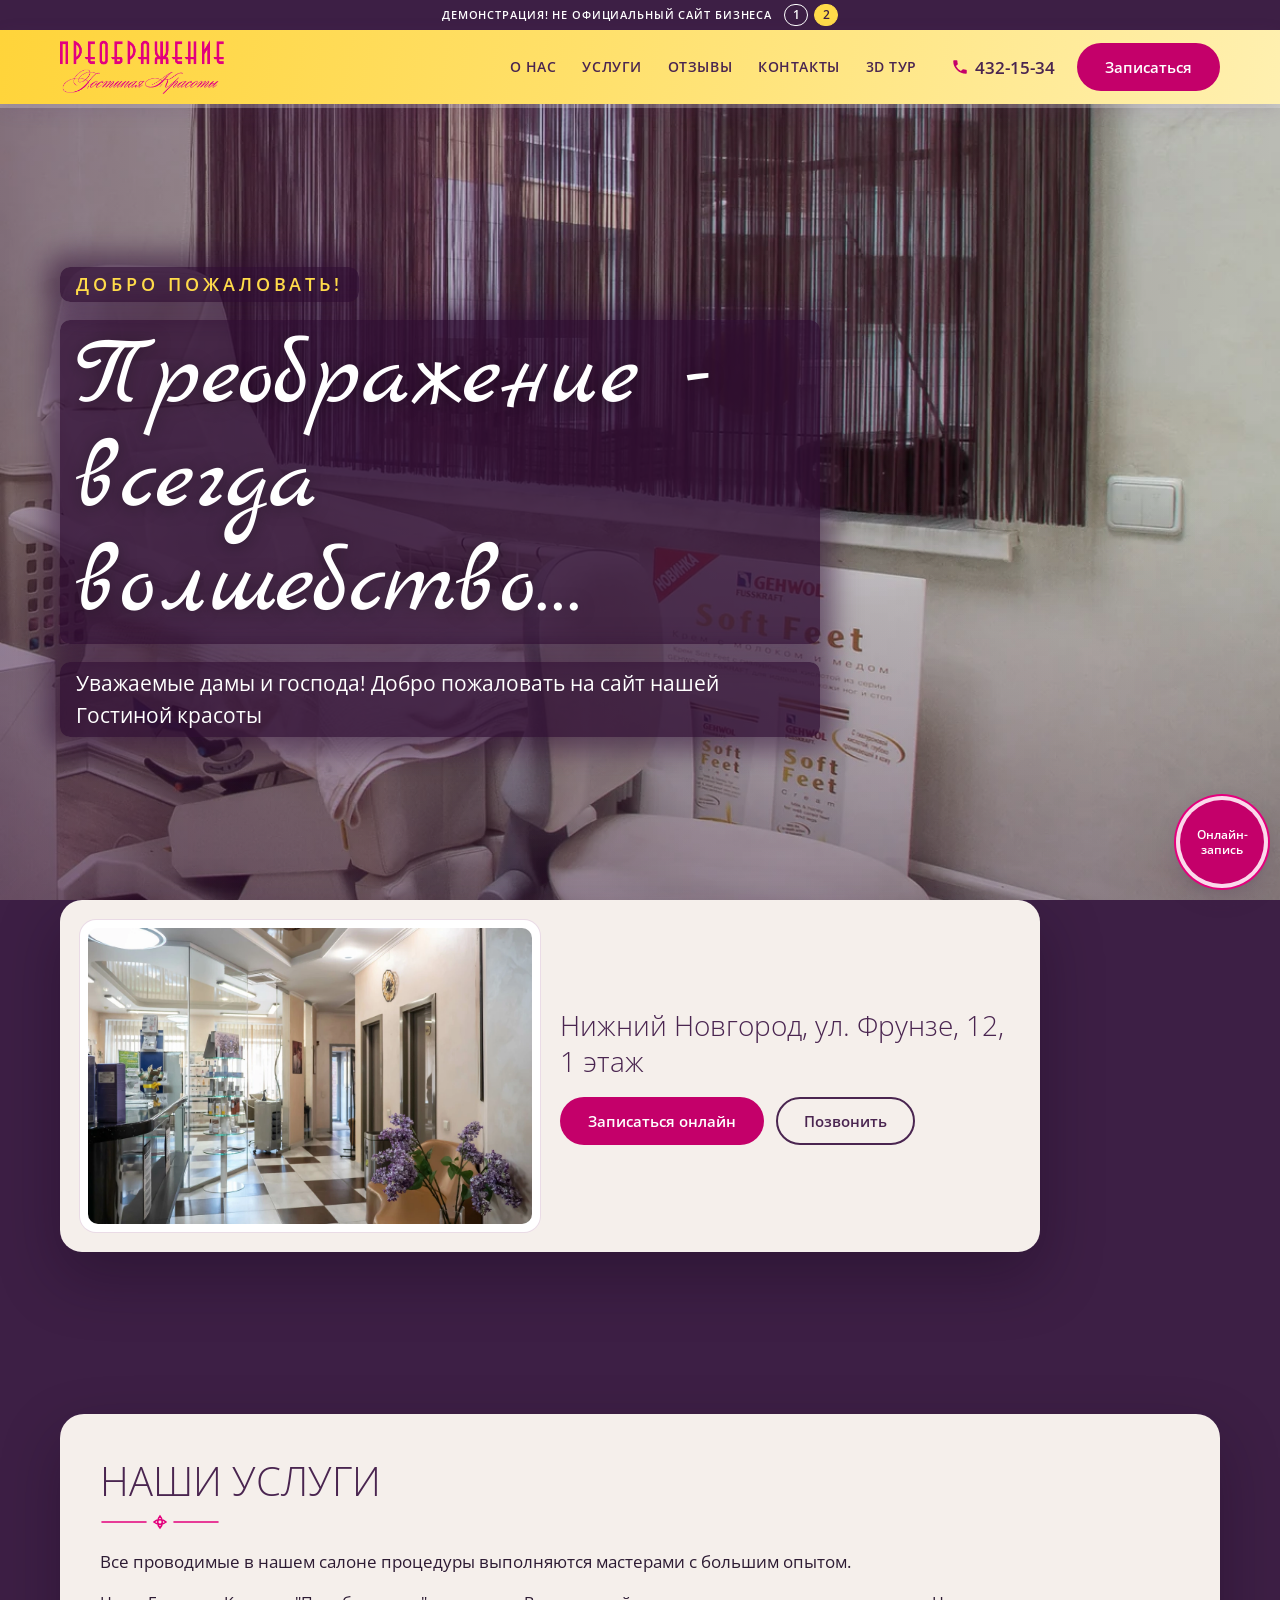
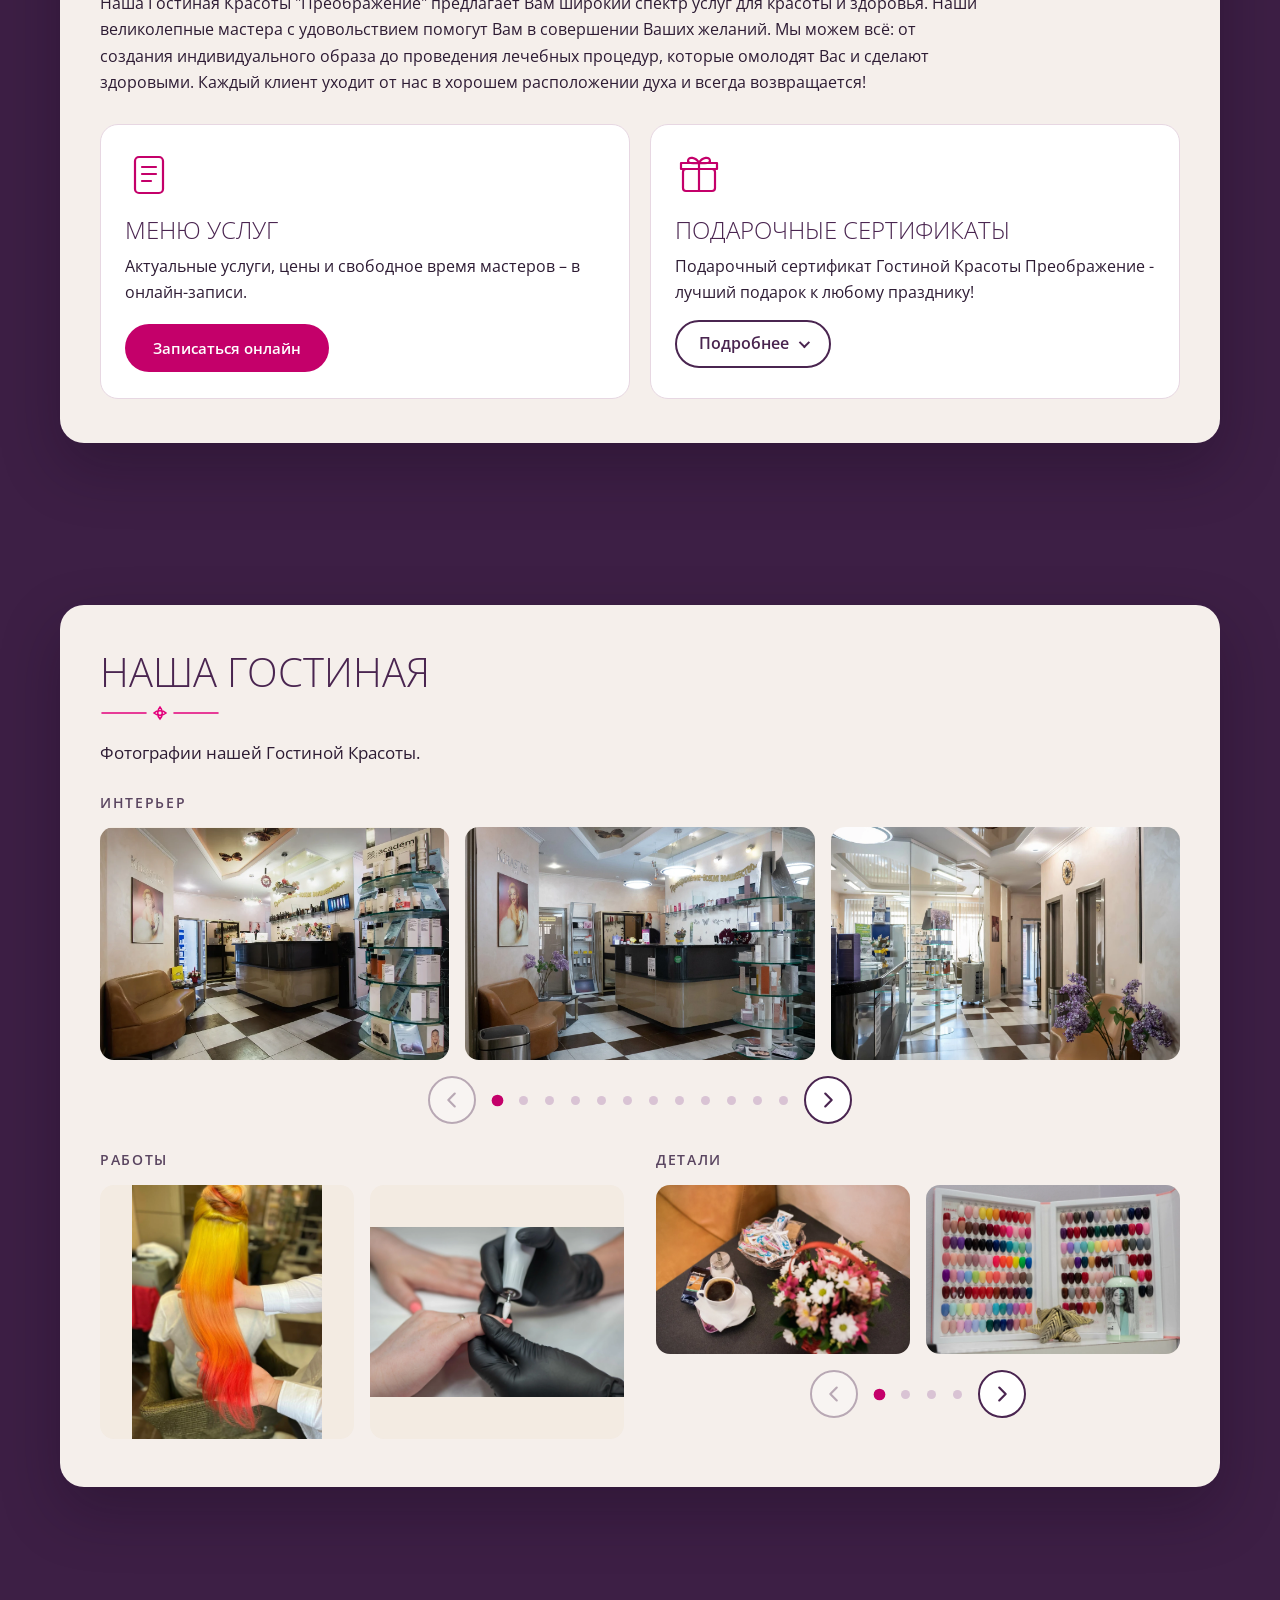
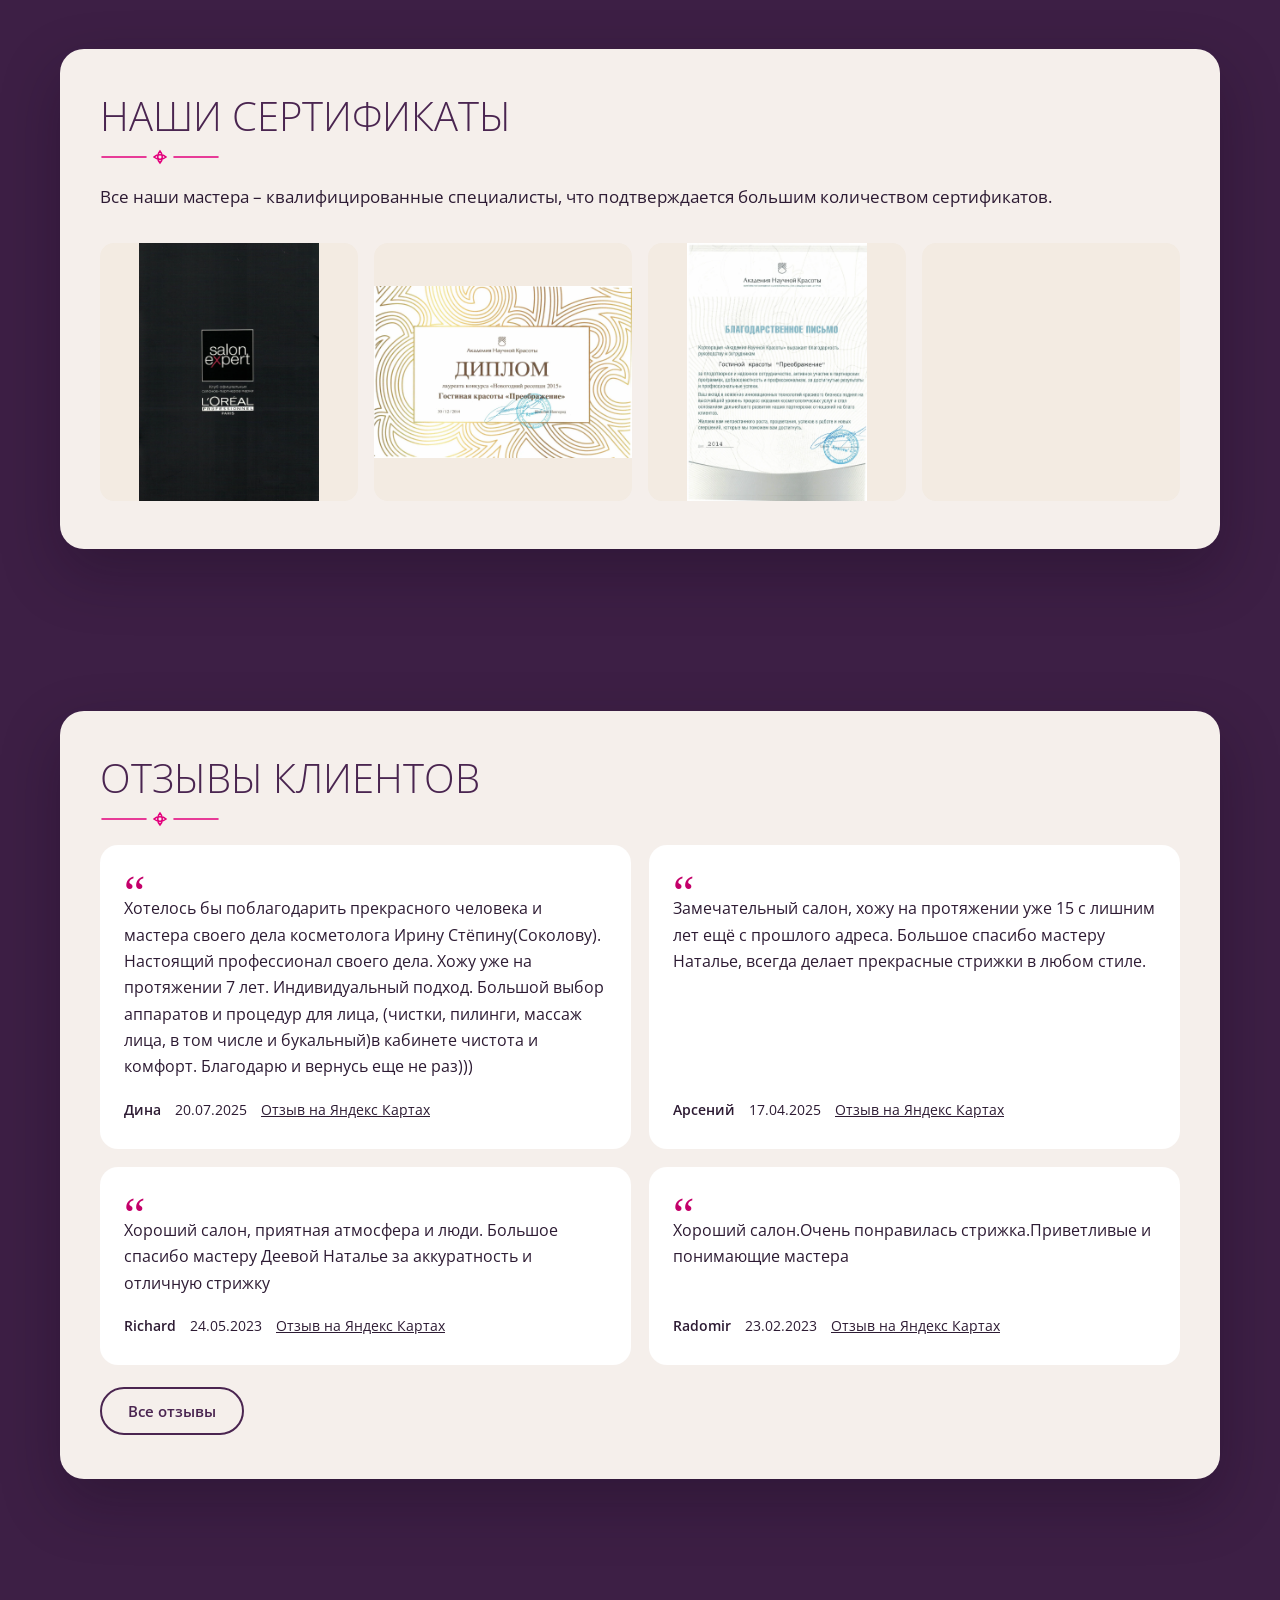
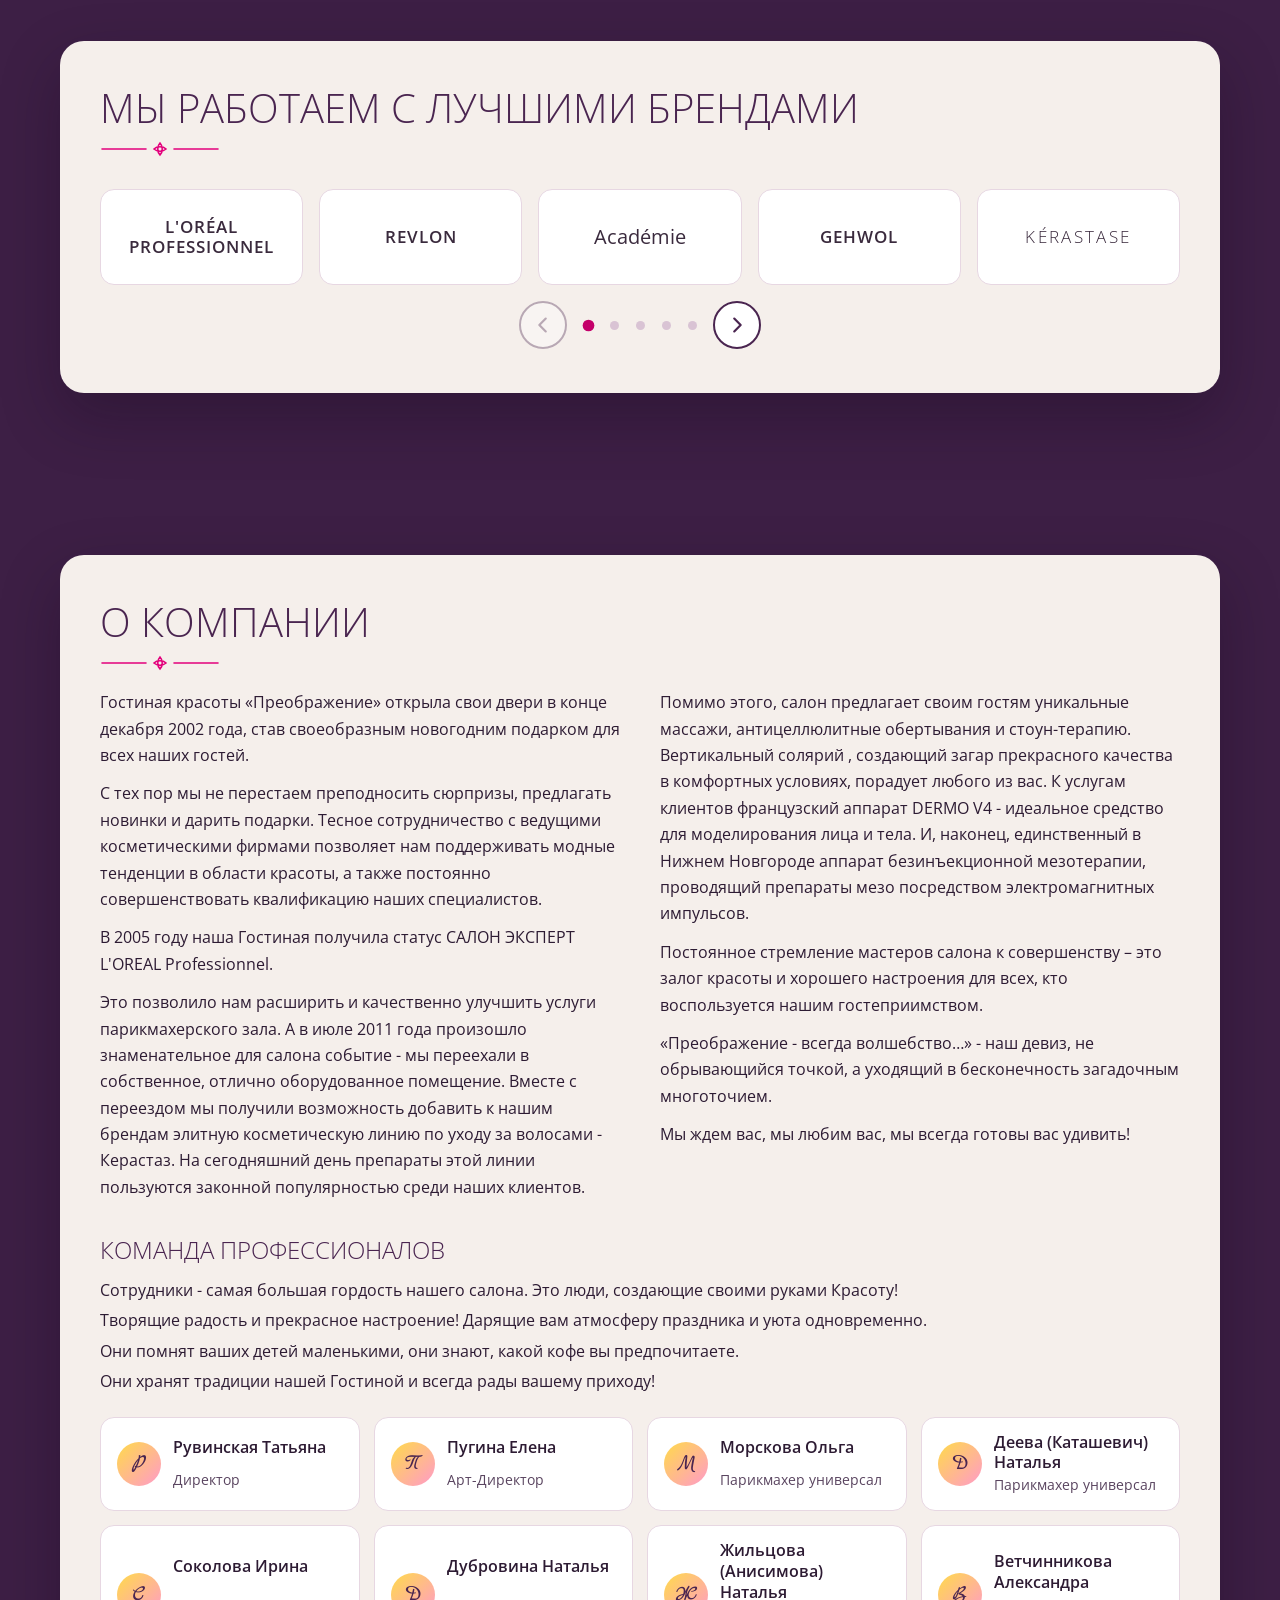
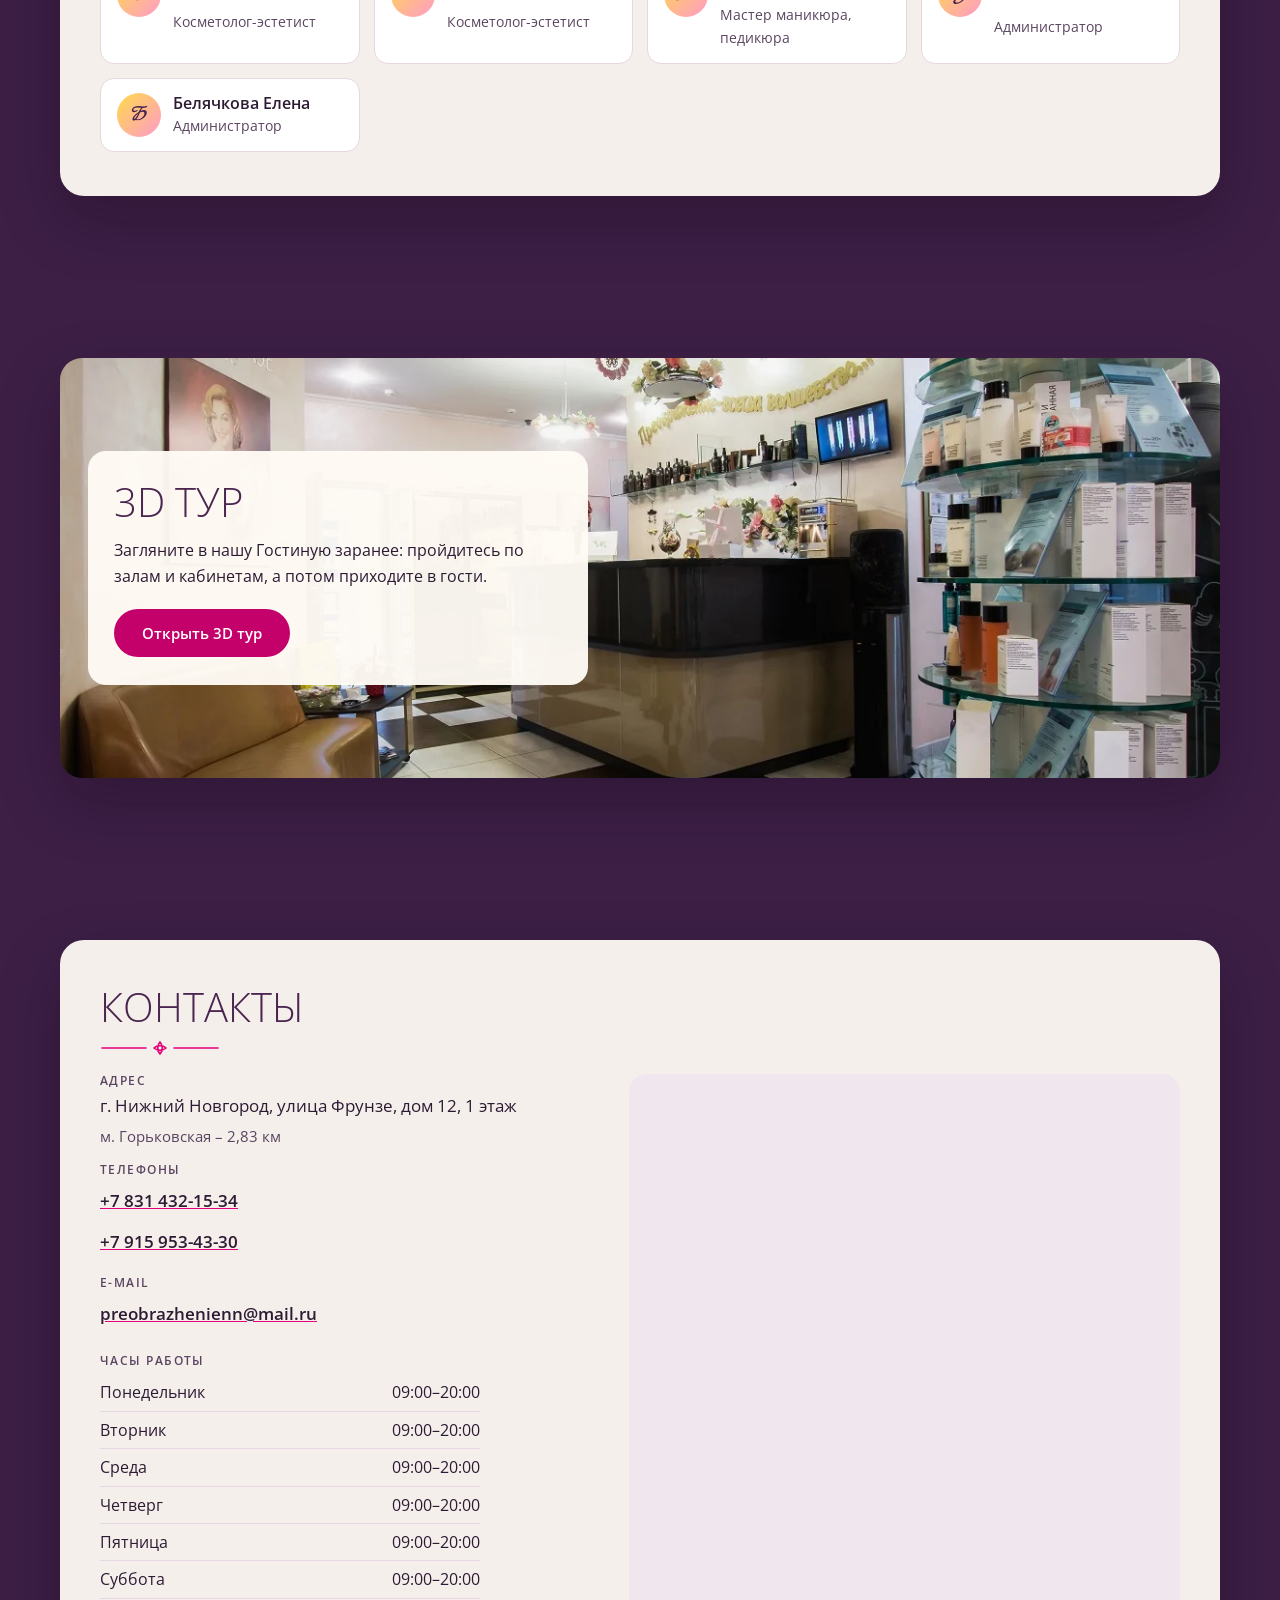
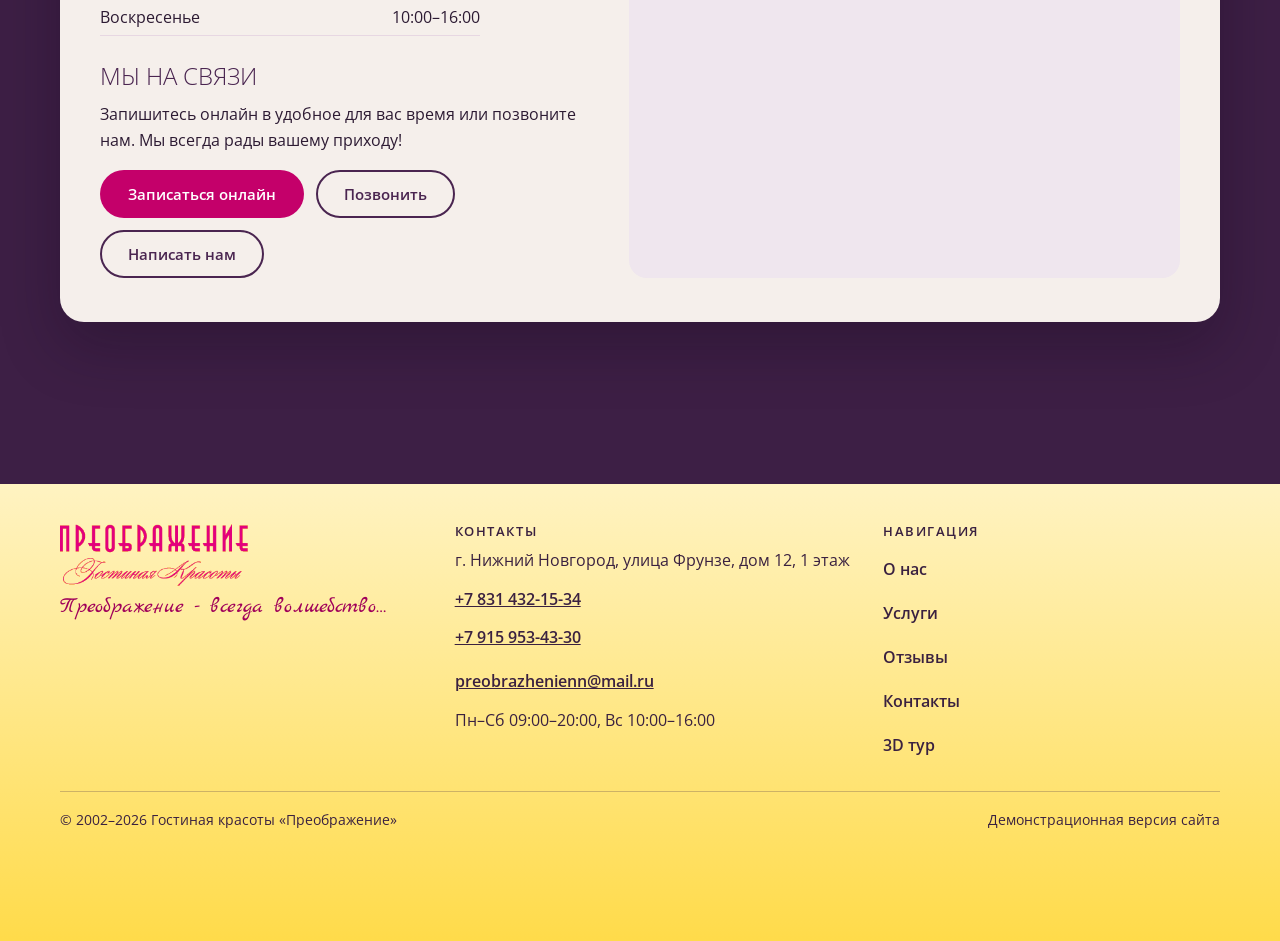
==== v2/index.html @ 78b7068c "Demo site" ====
<!doctype html>
<html lang="ru">
<head>
<meta charset="utf-8">
<meta name="viewport" content="width=device-width, initial-scale=1.0">
<meta name="robots" content="noindex, nofollow">
<title>Преображение · Гостиная красоты в Нижнем Новгороде, ул. Фрунзе, 12</title>
<meta name="description" content="Преображение · Гостиная красоты в Нижнем Новгороде с 2002 года: парикмахерский зал, маникюр и педикюр, косметология. Ул. Фрунзе, 12. Онлайн-запись.">
<meta name="theme-color" content="#4a2550">
<link rel="icon" sizes="any" href="../logos/favicon.ico">
<link rel="icon" type="image/png" sizes="32x32" href="../logos/favicon-32x32.png">
<link rel="apple-touch-icon" sizes="180x180" href="../logos/apple-touch-icon.png">
<link rel="preload" href="../fonts/open-sans-cyrillic-400.woff2" as="font" type="font/woff2" crossorigin>
<link rel="preload" href="../fonts/marck-script-cyrillic-400.woff2" as="font" type="font/woff2" crossorigin>
<link rel="stylesheet" href="../css/fonts.css">
<link rel="stylesheet" href="../css/v2.css">
</head>
<body class="v2">
<script>document.documentElement.classList.add('js')</script>
<div class="top" id="top">
  <div class="demo"><p class="demo__txt">ДЕМОНСТРАЦИЯ! НЕ ОФИЦИАЛЬНЫЙ САЙТ БИЗНЕСА</p><nav class="demo__sw" aria-label="Версии сайта"><a href="../" aria-label="Версия 1">1</a><a href="./" aria-current="page" aria-label="Версия 2">2</a></nav></div>
  <header class="hd">
    <a class="hd__logo" href="./"><img src="../logos/logo.png" width="303" height="100" alt="Гостиная красоты «Преображение»"></a>
    <nav class="hd__nav" aria-label="Разделы"><ul><li><a href="#o-nas">О нас</a></li><li><a href="#uslugi">Услуги</a></li><li><a href="#otzyvy">Отзывы</a></li><li><a href="#kontakty">Контакты</a></li><li><a href="#tur-3d">3D тур</a></li></ul></nav>
    <a class="hd__tel" href="tel:+78314321534"><svg viewBox="0 0 24 24" aria-hidden="true"><path d="M6.6 10.8a15.1 15.1 0 0 0 6.6 6.6l2.2-2.2a1 1 0 0 1 1-.25 11.4 11.4 0 0 0 3.6.57 1 1 0 0 1 1 1V20a1 1 0 0 1-1 1A17 17 0 0 1 3 4a1 1 0 0 1 1-1h3.5a1 1 0 0 1 1 1c0 1.25.2 2.45.57 3.6a1 1 0 0 1-.25 1z"/></svg>432-15-34</a>
    <a class="btn btn--pink hd__book" href="https://n68839.yclients.ru/" target="_blank" rel="noopener">Записаться</a>
    <button class="menu-btn" type="button" aria-expanded="false" aria-controls="menu" aria-label="Открыть меню"><span></span><span></span><span></span></button>
    <nav class="menu" id="menu" aria-label="Меню" hidden><ul><li><a href="#o-nas">О нас</a></li><li><a href="#uslugi">Услуги</a></li><li><a href="#otzyvy">Отзывы</a></li><li><a href="#kontakty">Контакты</a></li><li><a href="#tur-3d">3D тур</a></li><li><a class="menu__tel" href="tel:+78314321534">+7 831 432-15-34</a></li></ul></nav>
  </header>
</div>
<div class="top-space" aria-hidden="true"></div>
<div class="bg" aria-hidden="true"><img class="bg__img" src="../img/b01.webp" width="1200" height="1118" alt="" fetchpriority="high"><span class="bg__shade"></span></div>
<div class="prog" aria-hidden="true"><span></span></div>
<main id="main">
<section class="stage" aria-labelledby="h1">
  <div class="stage__melt">
    <div class="stage__plate">
      <h1 id="h1" class="stage__h1">Добро пожаловать!</h1>
      <p class="stage__slogan">Преображение - всегда волшебство…</p>
      <p class="stage__lead">Уважаемые дамы и господа! Добро пожаловать на сайт нашей Гостиной красоты</p>
    </div>
  </div>
  <aside class="stage__panel enter" aria-label="Как нас найти">
    <figure class="stage__pic"><img src="../img/i03.webp" width="1200" height="800" alt="Холл с сиренью и шахматным полом"></figure>
    <div class="stage__info">
      <p class="stage__addr"><span>Нижний Новгород,</span> <span>ул. Фрунзе, 12,</span> <span>1 этаж</span></p>
      <div class="acts"><a class="btn btn--pink" href="https://n68839.yclients.ru/" target="_blank" rel="noopener">Записаться онлайн</a><a class="btn btn--line" href="tel:+78314321534">Позвонить</a></div>
    </div>
  </aside>
</section>

<section class="sec svc" id="uslugi" aria-labelledby="h-svc"><div class="wrap enter">
  <h2 id="h-svc">Наши услуги</h2><svg class="orn" viewBox="0 0 120 16" aria-hidden="true"><path d="M2 8h44M74 8h44"/><path d="M60 2c3 3 3 9 0 12c-3-3-3-9 0-12zM54 8c3-3 9-3 12 0c-3 3-9 3-12 0z"/></svg>
  <p class="lead">Все проводимые в нашем салоне процедуры выполняются мастерами с большим опытом.</p>
  <p class="svc__intro">Наша Гостиная Красоты &quot;Преображение&quot; предлагает Вам широкий спектр услуг для красоты и здоровья. Наши великолепные мастера с удовольствием помогут Вам в совершении Ваших желаний. Мы можем всё: от создания индивидуального образа до проведения лечебных процедур, которые омолодят Вас и сделают здоровыми. Каждый клиент уходит от нас в хорошем расположении духа и всегда возвращается!</p>
  <div class="tiles">
    <article class="tile"><span class="tile__ico"><svg viewBox="0 0 48 48" aria-hidden="true"><rect x="10" y="6" width="28" height="36" rx="4"/><path d="M17 16h14M17 23h14M17 30h9"/></svg></span><h3>Меню услуг</h3><p>Актуальные услуги, цены и свободное время мастеров – в онлайн-записи.</p><div class="acts"><a class="btn btn--pink" href="https://n68839.yclients.ru/" target="_blank" rel="noopener">Записаться онлайн</a></div></article>
    <article class="tile"><span class="tile__ico"><svg viewBox="0 0 48 48" aria-hidden="true"><rect x="8" y="18" width="32" height="22" rx="3"/><path d="M6 12h36v6H6zM24 12v28M24 12c-3-6-11-7-11-2 0 3 6 2 11 2zM24 12c3-6 11-7 11-2 0 3-6 2-11 2z"/></svg></span><h3>Подарочные сертификаты</h3><p>Подарочный сертификат Гостиной Красоты Преображение - лучший подарок к любому празднику!</p>
      <details class="gift"><summary>Подробнее</summary><div class="gift__body"><p>Гостиная Красоты Преображение с удовольствием предлагает Вам приобрести подарочные сертификаты нашего салона ценой от 1000 рублей. Подарочный сертификат будет прекрасным подарком для Ваших любимых на любой праздник! Подарочный сертификат распространяется на все услуги: массаж, спа-процедуры и все другие услуги салона красоты.</p><p>Гостиная Красоты Преображение  предлагает подарочные сертификаты на:</p><ul><li>маникюр и педикюр, в том числе маникюр шелак,</li><li>медицинские процедуры,</li><li>spa процедуры,</li><li>парикмахерские услуги,</li><li>косметические процедуры и т.д.</li></ul><p>Вы можете приобрести в нашем салоне сертификат на любую сумму от 1000 рублей. Купите их и порадуйте своих близких! Предъявление сертификата гарантирует его владельцу любые услуги на предоставленную сумму, либо может купить в нашем магазине специальные косметические средства.</p></div></details></article>
  </div>
</div></section>

<section class="sec gal" id="gostinaya" aria-labelledby="h-gal"><div class="wrap enter">
  <h2 id="h-gal">Наша Гостиная</h2><svg class="orn" viewBox="0 0 120 16" aria-hidden="true"><path d="M2 8h44M74 8h44"/><path d="M60 2c3 3 3 9 0 12c-3-3-3-9 0-12zM54 8c3-3 9-3 12 0c-3 3-9 3-12 0z"/></svg>
  <p class="lead">Фотографии нашей Гостиной Красоты.</p>
  <div class="reel reel--3" id="reel-int" data-label="Фото">
      <h3 class="gal__h">Интерьер</h3><ul class="reel__track" tabindex="0" aria-label="Интерьер: фото"><li class="reel__slide"><figure class="shot"><img src="../img/i01.webp" width="1200" height="799" alt="Ресепшн с бабочками под потолком" loading="lazy" decoding="async"></figure></li><li class="reel__slide"><figure class="shot"><img src="../img/i02.webp" width="1200" height="800" alt="Стойка администратора и витрина Kérastase" loading="lazy" decoding="async"></figure></li><li class="reel__slide"><figure class="shot"><img src="../img/i03.webp" width="1200" height="800" alt="Холл с сиренью и шахматным полом" loading="lazy" decoding="async"></figure></li><li class="reel__slide"><figure class="shot"><img src="../img/i04.webp" width="1200" height="799" alt="Парикмахерский зал" loading="lazy" decoding="async"></figure></li><li class="reel__slide"><figure class="shot"><img src="../img/i05.webp" width="1200" height="800" alt="Рабочее место парикмахера с оливковым креслом" loading="lazy" decoding="async"></figure></li><li class="reel__slide"><figure class="shot"><img src="../img/i06.webp" width="907" height="537" alt="Мойки в парикмахерском зале" loading="lazy" decoding="async"></figure></li><li class="reel__slide"><figure class="shot"><img src="../img/i07.webp" width="1200" height="799" alt="Барберское рабочее место" loading="lazy" decoding="async"></figure></li><li class="reel__slide"><figure class="shot"><img src="../img/i08.webp" width="1200" height="799" alt="Кабинет маникюра в голубых тонах" loading="lazy" decoding="async"></figure></li><li class="reel__slide"><figure class="shot"><img src="../img/i09.webp" width="1200" height="799" alt="Кабинет маникюра и педикюра в голубых тонах" loading="lazy" decoding="async"></figure></li><li class="reel__slide"><figure class="shot"><img src="../img/i10.webp" width="1200" height="800" alt="Кабинет маникюра с розовой шторой" loading="lazy" decoding="async"></figure></li><li class="reel__slide"><figure class="shot"><img src="../img/i11.webp" width="1200" height="800" alt="Рабочее место мастера маникюра" loading="lazy" decoding="async"></figure></li><li class="reel__slide"><figure class="shot"><img src="../img/i12.webp" width="1200" height="800" alt="Кабинет педикюра со сливовой шторой" loading="lazy" decoding="async"></figure></li><li class="reel__slide"><figure class="shot"><img src="../img/i13.webp" width="1200" height="808" alt="Косметологический кабинет" loading="lazy" decoding="async"></figure></li><li class="reel__slide"><figure class="shot"><img src="../img/i14.webp" width="907" height="537" alt="Кабинет аппаратной косметологии" loading="lazy" decoding="async"></figure></li></ul>
      <div class="reel__ctl"><button class="reel__btn reel__prev" type="button" aria-label="Назад"><svg viewBox="0 0 24 24" aria-hidden="true"><path d="M15 5l-7 7 7 7"/></svg></button><div class="reel__dots"></div><button class="reel__btn reel__next" type="button" aria-label="Вперёд"><svg viewBox="0 0 24 24" aria-hidden="true"><path d="M9 5l7 7-7 7"/></svg></button></div>
    </div>
  <div class="gal__pair">
  <div class="reel reel--2" id="reel-wk" data-label="Фото">
      <h3 class="gal__h">Работы</h3><ul class="reel__track" tabindex="0" aria-label="Работы: фото"><li class="reel__slide"><figure class="shot"><img src="../img/w01.webp" width="900" height="1200" alt="Окрашивание омбре от жёлтого к красному" loading="lazy" decoding="async"></figure></li><li class="reel__slide"><figure class="shot"><img src="../img/w02.webp" width="1200" height="800" alt="Аппаратный маникюр" loading="lazy" decoding="async"></figure></li></ul>
      <div class="reel__ctl"><button class="reel__btn reel__prev" type="button" aria-label="Назад"><svg viewBox="0 0 24 24" aria-hidden="true"><path d="M15 5l-7 7 7 7"/></svg></button><div class="reel__dots"></div><button class="reel__btn reel__next" type="button" aria-label="Вперёд"><svg viewBox="0 0 24 24" aria-hidden="true"><path d="M9 5l7 7-7 7"/></svg></button></div>
    </div>
  <div class="reel reel--2 reel--det" id="reel-det" data-label="Фото">
      <h3 class="gal__h">Детали</h3><ul class="reel__track" tabindex="0" aria-label="Детали: фото"><li class="reel__slide"><figure class="shot"><img src="../img/d01.webp" width="1200" height="799" alt="Кофе и корзина цветов для гостей" loading="lazy" decoding="async"></figure></li><li class="reel__slide"><figure class="shot"><img src="../img/d02.webp" width="1200" height="800" alt="Палитра оттенков гель-лака" loading="lazy" decoding="async"></figure></li><li class="reel__slide"><figure class="shot"><img src="../img/d03.webp" width="1200" height="800" alt="Средства L&#x27;Oréal Professionnel" loading="lazy" decoding="async"></figure></li><li class="reel__slide"><figure class="shot"><img src="../img/d04.webp" width="1200" height="799" alt="Витрина с уходовой косметикой" loading="lazy" decoding="async"></figure></li><li class="reel__slide"><figure class="shot"><img src="../img/d05.webp" width="1200" height="889" alt="Аппарат Estetica 2.0" loading="lazy" decoding="async"></figure></li></ul>
      <div class="reel__ctl"><button class="reel__btn reel__prev" type="button" aria-label="Назад"><svg viewBox="0 0 24 24" aria-hidden="true"><path d="M15 5l-7 7 7 7"/></svg></button><div class="reel__dots"></div><button class="reel__btn reel__next" type="button" aria-label="Вперёд"><svg viewBox="0 0 24 24" aria-hidden="true"><path d="M9 5l7 7-7 7"/></svg></button></div>
    </div>
  </div>
</div></section>

<section class="sec certs" id="sertifikaty" aria-labelledby="h-cert"><div class="wrap enter">
  <h2 id="h-cert">Наши сертификаты</h2><svg class="orn" viewBox="0 0 120 16" aria-hidden="true"><path d="M2 8h44M74 8h44"/><path d="M60 2c3 3 3 9 0 12c-3-3-3-9 0-12zM54 8c3-3 9-3 12 0c-3 3-9 3-12 0z"/></svg>
  <p class="lead">Все наши мастера – квалифицированные специалисты, что подтверждается большим количеством сертификатов.</p>
  <div class="reel reel--4" id="reel-cert" data-label="Сертификат">
      <ul class="reel__track" tabindex="0" aria-label="Сертификаты: фото"><li class="reel__slide"><figure class="shot"><img src="../img/c01.webp" width="841" height="1200" alt="Сертификат L&#x27;Oréal Professionnel Salon Expert" loading="lazy" decoding="async"></figure></li><li class="reel__slide"><figure class="shot"><img src="../img/c02.webp" width="1200" height="800" alt="Диплом конкурса «Новогодний ресепшн 2015»" loading="lazy" decoding="async"></figure></li><li class="reel__slide"><figure class="shot"><img src="../img/c03.webp" width="837" height="1200" alt="Благодарственное письмо Академии Научной Красоты, 2014" loading="lazy" decoding="async"></figure></li><li class="reel__slide"><figure class="shot"><img src="../img/c04.webp" width="1177" height="1200" alt="Наклейка «Здесь только оригинальный CND Shellac»" loading="lazy" decoding="async"></figure></li></ul>
      <div class="reel__ctl"><button class="reel__btn reel__prev" type="button" aria-label="Назад"><svg viewBox="0 0 24 24" aria-hidden="true"><path d="M15 5l-7 7 7 7"/></svg></button><div class="reel__dots"></div><button class="reel__btn reel__next" type="button" aria-label="Вперёд"><svg viewBox="0 0 24 24" aria-hidden="true"><path d="M9 5l7 7-7 7"/></svg></button></div>
    </div>
</div></section>

<section class="sec reviews" id="otzyvy" aria-labelledby="h-rev"><div class="wrap enter">
  <h2 id="h-rev">Отзывы клиентов</h2><svg class="orn" viewBox="0 0 120 16" aria-hidden="true"><path d="M2 8h44M74 8h44"/><path d="M60 2c3 3 3 9 0 12c-3-3-3-9 0-12zM54 8c3-3 9-3 12 0c-3 3-9 3-12 0z"/></svg>
  <div class="quotes"><figure class="quote"><blockquote><p>Хотелось бы поблагодарить прекрасного человека и мастера своего дела косметолога Ирину Стёпину(Соколову). Настоящий профессионал своего дела. Хожу уже на протяжении 7 лет. Индивидуальный подход. Большой выбор аппаратов и процедур для лица, (чистки, пилинги, массаж лица, в том числе и букальный)в кабинете чистота и комфорт. Благодарю и вернусь еще не раз)))</p></blockquote><figcaption><span class="quote__who">Дина</span><time datetime="2025-07-20">20.07.2025</time><a href="https://yandex.ru/maps/org/preobrazhenie/1006999545/reviews/" target="_blank" rel="noopener">Отзыв на Яндекс Картах</a></figcaption></figure><figure class="quote"><blockquote><p>Замечательный салон, хожу на протяжении уже 15 с лишним лет ещё с прошлого адреса. Большое спасибо мастеру Наталье, всегда делает прекрасные стрижки в любом стиле.</p></blockquote><figcaption><span class="quote__who">Арсений</span><time datetime="2025-04-17">17.04.2025</time><a href="https://yandex.ru/maps/org/preobrazhenie/1006999545/reviews/" target="_blank" rel="noopener">Отзыв на Яндекс Картах</a></figcaption></figure><figure class="quote"><blockquote><p>Хороший салон, приятная атмосфера и люди. Большое спасибо мастеру Деевой Наталье за аккуратность и отличную стрижку</p></blockquote><figcaption><span class="quote__who">Richard</span><time datetime="2023-05-24">24.05.2023</time><a href="https://yandex.ru/maps/org/preobrazhenie/1006999545/reviews/" target="_blank" rel="noopener">Отзыв на Яндекс Картах</a></figcaption></figure><figure class="quote"><blockquote><p>Хороший салон.Очень понравилась стрижка.Приветливые и понимающие мастера</p></blockquote><figcaption><span class="quote__who">Radomir</span><time datetime="2023-02-23">23.02.2023</time><a href="https://yandex.ru/maps/org/preobrazhenie/1006999545/reviews/" target="_blank" rel="noopener">Отзыв на Яндекс Картах</a></figcaption></figure></div>
  <p class="reviews__more"><a class="btn btn--line" href="https://yandex.ru/maps/org/preobrazhenie/1006999545/reviews/" target="_blank" rel="noopener">Все отзывы</a></p>
</div></section>

<section class="sec brands" id="brendy" aria-labelledby="h-br"><div class="wrap enter">
  <h2 id="h-br">Мы работаем с лучшими брендами</h2><svg class="orn" viewBox="0 0 120 16" aria-hidden="true"><path d="M2 8h44M74 8h44"/><path d="M60 2c3 3 3 9 0 12c-3-3-3-9 0-12zM54 8c3-3 9-3 12 0c-3 3-9 3-12 0z"/></svg>
  <div class="reel reel--5" id="reel-br" data-label="Бренды">
    <ul class="reel__track" tabindex="0" aria-label="Бренды"><li class="reel__slide"><span class="brand brand--1">L&#x27;Oréal Professionnel</span></li><li class="reel__slide"><span class="brand brand--2">Revlon</span></li><li class="reel__slide"><span class="brand brand--3">Académie</span></li><li class="reel__slide"><span class="brand brand--4">Gehwol</span></li><li class="reel__slide"><span class="brand brand--5">Kérastase</span></li><li class="reel__slide"><span class="brand brand--6">CND</span></li><li class="reel__slide"><span class="brand brand--7">Lebel</span></li><li class="reel__slide"><span class="brand brand--8">Davines</span></li><li class="reel__slide"><span class="brand brand--9">Redken Brews</span></li></ul>
    <div class="reel__ctl"><button class="reel__btn reel__prev" type="button" aria-label="Назад"><svg viewBox="0 0 24 24" aria-hidden="true"><path d="M15 5l-7 7 7 7"/></svg></button><div class="reel__dots"></div><button class="reel__btn reel__next" type="button" aria-label="Вперёд"><svg viewBox="0 0 24 24" aria-hidden="true"><path d="M9 5l7 7-7 7"/></svg></button></div>
  </div>
</div></section>

<section class="sec about" id="o-nas" aria-labelledby="h-about"><div class="wrap enter">
  <h2 id="h-about">О компании</h2><svg class="orn" viewBox="0 0 120 16" aria-hidden="true"><path d="M2 8h44M74 8h44"/><path d="M60 2c3 3 3 9 0 12c-3-3-3-9 0-12zM54 8c3-3 9-3 12 0c-3 3-9 3-12 0z"/></svg>
  <div class="about__txt"><p>Гостиная красоты «Преображение» открыла свои двери в конце декабря 2002 года, став своеобразным новогодним подарком для всех наших гостей.</p><p>С тех пор мы не перестаем преподносить сюрпризы, предлагать новинки и дарить подарки. Тесное сотрудничество с ведущими косметическими фирмами позволяет нам поддерживать модные тенденции в области красоты, а также постоянно совершенствовать квалификацию наших специалистов.</p><p>В 2005 году наша Гостиная получила статус САЛОН ЭКСПЕРТ L&#x27;OREAL Professionnel.</p><p>Это позволило нам расширить и качественно улучшить услуги парикмахерского зала. А в июле 2011 года произошло знаменательное для салона событие - мы переехали в собственное, отлично оборудованное помещение. Вместе с переездом мы получили возможность добавить к нашим брендам элитную косметическую линию по уходу за волосами - Керастаз. На сегодняшний день препараты этой линии пользуются законной популярностью среди наших клиентов.</p><p>Помимо этого, салон предлагает своим гостям уникальные массажи, антицеллюлитные обертывания и стоун-терапию. Вертикальный солярий , создающий загар прекрасного качества в комфортных условиях, порадует любого из вас. К услугам клиентов французский аппарат DERMO V4 - идеальное средство для моделирования лица и тела. И, наконец, единственный в Нижнем Новгороде аппарат безинъекционной мезотерапии, проводящий препараты мезо посредством электромагнитных импульсов.</p><p>Постоянное стремление мастеров салона к совершенству – это залог красоты и хорошего настроения для всех, кто воспользуется нашим гостеприимством.</p><p>«Преображение - всегда волшебство…» - наш девиз, не обрывающийся точкой, а уходящий в бесконечность загадочным многоточием.</p><p>Мы ждем вас, мы любим вас, мы всегда готовы вас удивить!</p></div>
  <h3 class="team__h">Команда профессионалов</h3>
  <div class="team__txt"><p>Сотрудники - самая большая гордость нашего салона. Это люди, создающие своими руками Красоту!</p><p>Творящие радость и прекрасное настроение! Дарящие вам атмосферу праздника и уюта одновременно.</p><p>Они помнят ваших детей маленькими, они знают, какой кофе вы предпочитаете.</p><p>Они хранят традиции нашей Гостиной и всегда рады вашему приходу!</p></div>
  <ul class="team"><li class="person"><span class="person__ini" aria-hidden="true">Р</span><span class="person__n">Рувинская Татьяна</span><span class="person__r">Директор</span></li><li class="person"><span class="person__ini" aria-hidden="true">П</span><span class="person__n">Пугина Елена</span><span class="person__r">Арт-Директор</span></li><li class="person"><span class="person__ini" aria-hidden="true">М</span><span class="person__n">Морскова Ольга</span><span class="person__r">Парикмахер универсал</span></li><li class="person"><span class="person__ini" aria-hidden="true">Д</span><span class="person__n">Деева (Каташевич) Наталья</span><span class="person__r">Парикмахер универсал</span></li><li class="person"><span class="person__ini" aria-hidden="true">С</span><span class="person__n">Соколова Ирина</span><span class="person__r">Косметолог-эстетист</span></li><li class="person"><span class="person__ini" aria-hidden="true">Д</span><span class="person__n">Дубровина Наталья</span><span class="person__r">Косметолог-эстетист</span></li><li class="person"><span class="person__ini" aria-hidden="true">Ж</span><span class="person__n">Жильцова (Анисимова) Наталья</span><span class="person__r">Мастер маникюра, педикюра</span></li><li class="person"><span class="person__ini" aria-hidden="true">В</span><span class="person__n">Ветчинникова Александра</span><span class="person__r">Администратор</span></li><li class="person"><span class="person__ini" aria-hidden="true">Б</span><span class="person__n">Белячкова Елена</span><span class="person__r">Администратор</span></li></ul>
</div></section>

<section class="sec tour" id="tur-3d" aria-labelledby="h-tour"><div class="wrap enter">
  <div class="tour__box">
    <img class="tour__bg" src="../img/i01.webp" width="1200" height="799" alt="" loading="lazy" decoding="async">
    <div class="tour__card">
      <h2 id="h-tour">3D тур</h2>
      <p>Загляните в нашу Гостиную заранее: пройдитесь по залам и кабинетам, а потом приходите в гости.</p>
      <a class="btn btn--pink tour__go" href="https://yandex.ru/maps/org/preobrazhenie/1006999545/panorama/" target="_blank" rel="noopener">Открыть 3D тур</a>
    </div>
  </div>
</div></section>

<section class="sec contacts" id="kontakty" aria-labelledby="h-ct"><div class="wrap enter">
  <h2 id="h-ct">Контакты</h2><svg class="orn" viewBox="0 0 120 16" aria-hidden="true"><path d="M2 8h44M74 8h44"/><path d="M60 2c3 3 3 9 0 12c-3-3-3-9 0-12zM54 8c3-3 9-3 12 0c-3 3-9 3-12 0z"/></svg>
  <div class="contacts__grid">
    <div class="contacts__info">
      <dl class="facts">
        <div><dt>Адрес</dt><dd>г. Нижний Новгород, улица Фрунзе, дом 12, 1 этаж<span class="facts__metro">м. Горьковская – 2,83 км</span></dd></div>
        <div><dt>Телефоны</dt><dd><a href="tel:+78314321534">+7 831 432-15-34</a><br><a href="tel:+79159534330">+7 915 953-43-30</a></dd></div>
        <div><dt>E-mail</dt><dd><a href="mailto:preobrazhenienn@mail.ru">preobrazhenienn@mail.ru</a></dd></div>
      </dl>
      <table class="hours"><caption>Часы работы</caption><tbody><tr><th scope="row">Понедельник</th><td>09:00–20:00</td></tr><tr><th scope="row">Вторник</th><td>09:00–20:00</td></tr><tr><th scope="row">Среда</th><td>09:00–20:00</td></tr><tr><th scope="row">Четверг</th><td>09:00–20:00</td></tr><tr><th scope="row">Пятница</th><td>09:00–20:00</td></tr><tr><th scope="row">Суббота</th><td>09:00–20:00</td></tr><tr><th scope="row">Воскресенье</th><td>10:00–16:00</td></tr></tbody></table>
      <div class="reach">
        <h3>Мы на связи</h3>
        <p>Запишитесь онлайн в удобное для вас время или позвоните нам. Мы всегда рады вашему приходу!</p>
        <div class="acts"><a class="btn btn--pink" href="https://n68839.yclients.ru/" target="_blank" rel="noopener">Записаться онлайн</a><a class="btn btn--line" href="tel:+78314321534">Позвонить</a><a class="btn btn--line" href="mailto:preobrazhenienn@mail.ru">Написать нам</a></div>
      </div>
    </div>
    <div class="map"><iframe src="https://yandex.ru/map-widget/v1/?um=constructor%3APGeQRB_QlUqZz_i_kIUmmpR6FxC79fqh&amp;source=constructor" title="Гостиная красоты «Преображение» на карте" loading="lazy" allowfullscreen></iframe></div>
  </div>
</div></section>

</main>
<footer class="foot"><div class="wrap">
  <div class="foot__brand"><img src="../logos/logo.png" width="303" height="100" alt="Гостиная красоты «Преображение»" loading="lazy"><p class="foot__slogan">Преображение - всегда волшебство…</p></div>
  <div class="foot__ct"><h2 class="foot__h">Контакты</h2><p>г. Нижний Новгород, улица Фрунзе, дом 12, 1 этаж</p><p><a href="tel:+78314321534">+7 831 432-15-34</a><br><a href="tel:+79159534330">+7 915 953-43-30</a></p><p><a href="mailto:preobrazhenienn@mail.ru">preobrazhenienn@mail.ru</a></p><p>Пн–Сб 09:00–20:00, Вс 10:00–16:00</p></div>
  <nav class="foot__nav" aria-label="Навигация"><h2 class="foot__h">Навигация</h2><ul><li><a href="#o-nas">О нас</a></li><li><a href="#uslugi">Услуги</a></li><li><a href="#otzyvy">Отзывы</a></li><li><a href="#kontakty">Контакты</a></li><li><a href="#tur-3d">3D тур</a></li></ul></nav>
  <div class="foot__base"><p>© 2002–2026 Гостиная красоты «Преображение»</p><p>Демонстрационная версия сайта</p></div>
</div></footer>
<a class="fab" href="https://n68839.yclients.ru/" target="_blank" rel="noopener">Онлайн-запись</a>
<script src="../js/site.js"></script>
<script src="../js/reel.js"></script>
<script src="../js/melt.js"></script>
</body>
</html>
---- css/fonts.css ----
@font-face{font-family:'Open Sans';font-style:normal;font-weight:300;font-display:swap;src:url(../fonts/open-sans-cyrillic-300.woff2) format('woff2');unicode-range:U+0301,U+0400-045F,U+0490-0491,U+04B0-04B1,U+2116}
@font-face{font-family:'Open Sans';font-style:normal;font-weight:300;font-display:swap;src:url(../fonts/open-sans-latin-300.woff2) format('woff2');unicode-range:U+0000-00FF,U+0131,U+0152-0153,U+02BB-02BC,U+02C6,U+02DA,U+02DC,U+0304,U+0308,U+0329,U+2000-206F,U+20AC,U+2122,U+2191,U+2193,U+2212,U+2215,U+FEFF,U+FFFD}
@font-face{font-family:'Open Sans';font-style:normal;font-weight:400;font-display:swap;src:url(../fonts/open-sans-cyrillic-400.woff2) format('woff2');unicode-range:U+0301,U+0400-045F,U+0490-0491,U+04B0-04B1,U+2116}
@font-face{font-family:'Open Sans';font-style:normal;font-weight:400;font-display:swap;src:url(../fonts/open-sans-latin-400.woff2) format('woff2');unicode-range:U+0000-00FF,U+0131,U+0152-0153,U+02BB-02BC,U+02C6,U+02DA,U+02DC,U+0304,U+0308,U+0329,U+2000-206F,U+20AC,U+2122,U+2191,U+2193,U+2212,U+2215,U+FEFF,U+FFFD}
@font-face{font-family:'Open Sans';font-style:normal;font-weight:600;font-display:swap;src:url(../fonts/open-sans-cyrillic-600.woff2) format('woff2');unicode-range:U+0301,U+0400-045F,U+0490-0491,U+04B0-04B1,U+2116}
@font-face{font-family:'Open Sans';font-style:normal;font-weight:600;font-display:swap;src:url(../fonts/open-sans-latin-600.woff2) format('woff2');unicode-range:U+0000-00FF,U+0131,U+0152-0153,U+02BB-02BC,U+02C6,U+02DA,U+02DC,U+0304,U+0308,U+0329,U+2000-206F,U+20AC,U+2122,U+2191,U+2193,U+2212,U+2215,U+FEFF,U+FFFD}
@font-face{font-family:'Marck Script';font-style:normal;font-weight:400;font-display:swap;src:url(../fonts/marck-script-cyrillic-400.woff2) format('woff2');unicode-range:U+0301,U+0400-045F,U+0490-0491,U+04B0-04B1,U+2116}
@font-face{font-family:'Marck Script';font-style:normal;font-weight:400;font-display:swap;src:url(../fonts/marck-script-latin-400.woff2) format('woff2');unicode-range:U+0000-00FF,U+0131,U+0152-0153,U+02BB-02BC,U+02C6,U+02DA,U+02DC,U+0304,U+0308,U+0329,U+2000-206F,U+20AC,U+2122,U+2191,U+2193,U+2212,U+2215,U+FEFF,U+FFFD}
---- css/v2.css ----
/* shared chrome: strip, header, menu, buttons, reels, contacts, footer */
*,*::before,*::after{box-sizing:border-box}
html{-webkit-text-size-adjust:100%;scroll-padding-top:calc(var(--top-h,104px) + 8px);scroll-behavior:smooth}
body{margin:0;font:400 1rem/1.65 'Open Sans',Arial,sans-serif;color:var(--ink)}
img{max-width:100%;height:auto;display:block}
a{color:inherit}
:focus-visible{outline:3px solid var(--focus);outline-offset:3px}
h1,h2,h3{margin:0;line-height:1.2}
p{margin:0}
ul{margin:0;padding:0}
figure{margin:0}
.wrap{width:min(1160px,100% - 40px);margin-inline:auto}

.top{position:fixed;inset:0 0 auto 0;z-index:60}
.top-space{height:var(--top-h,104px)}
.demo{display:flex;align-items:center;justify-content:center;gap:12px;min-height:30px;padding:3px 12px;background:#3d1f45;color:#fff}
.demo__txt{font:600 .6875rem/1.25 'Open Sans',Arial,sans-serif;letter-spacing:.08em;text-transform:uppercase;text-align:center}
.demo__sw{display:flex;gap:6px;flex:none}
.demo__sw a{display:grid;place-items:center;min-width:24px;height:22px;padding:0 6px;border:1px solid currentColor;border-radius:11px;font:600 .75rem/1 'Open Sans',Arial,sans-serif;text-decoration:none}
.demo__sw a[aria-current]{background:#ffdb4a;color:#3d1f45;border-color:#ffdb4a}

.hd{position:relative;display:flex;align-items:center;gap:18px;height:74px;padding:0 max(20px,(100% - 1160px)/2);background:linear-gradient(100deg,#ffd43a 0%,#ffe06a 45%,#fff0b0 100%);box-shadow:0 6px 18px rgba(91,54,112,.14)}
.hd__logo{display:flex;align-items:center;min-height:48px;margin-right:auto;flex:none}
.hd__logo img{width:auto;height:54px}
.hd__nav ul{display:flex;gap:2px;list-style:none}
.hd__nav a{display:flex;align-items:center;min-height:44px;padding:0 12px;border-radius:22px;font:600 .875rem/1 'Open Sans',Arial,sans-serif;letter-spacing:.04em;text-transform:uppercase;color:#4a2550;text-decoration:none;white-space:nowrap}
.hd__nav a:hover{background:rgba(255,255,255,.6)}
.hd__tel{display:flex;align-items:center;gap:6px;min-height:44px;padding:0 4px;font:600 1.0625rem/1 'Open Sans',Arial,sans-serif;color:#4a2550;text-decoration:none;white-space:nowrap}
.hd__tel svg{width:18px;height:18px;fill:#c4006a}
.hd__book{flex:none;min-height:44px}
.menu-btn{display:none;flex:none;width:48px;height:48px;border:2px solid #4a2550;border-radius:50%;background:rgba(255,255,255,.45);cursor:pointer;padding:0;flex-direction:column;align-items:center;justify-content:center;gap:5px}
.menu-btn span{display:block;width:20px;height:2px;border-radius:1px;background:#4a2550;transition:transform .25s,opacity .2s}
.menu-btn[aria-expanded=true] span:nth-child(1){transform:translateY(7px) rotate(45deg)}
.menu-btn[aria-expanded=true] span:nth-child(2){opacity:0}
.menu-btn[aria-expanded=true] span:nth-child(3){transform:translateY(-7px) rotate(-45deg)}
.menu{position:absolute;top:100%;left:0;right:0;background:#fffaf0;border-top:3px solid #ffdb4a;box-shadow:0 18px 30px rgba(61,31,69,.18);max-height:calc(100dvh - var(--top-h,104px));overflow:auto}
.menu ul{list-style:none;padding:8px 16px 16px}
.menu a{display:flex;align-items:center;min-height:48px;padding:0 12px;border-bottom:1px solid #eadbe6;font:600 1rem/1.2 'Open Sans',Arial,sans-serif;color:#4a2550;text-decoration:none}
.menu li:last-child a{border-bottom:0}
.menu__tel{color:#b0005e!important}
@media (max-width:1099px){.hd__nav,.hd__tel{display:none}.menu-btn{display:flex}.hd{gap:12px}}
@media (min-width:1100px){.menu{display:none!important}}
@media (max-width:420px){.hd{height:64px;padding:0 12px;gap:8px}.hd__logo img{height:40px}.hd .hd__book{padding:0 14px;font-size:.875rem}.demo{gap:8px;padding:3px 8px}.demo__txt{font-size:.5625rem;letter-spacing:.04em}}
@media (max-width:350px){.hd__logo img{height:34px}.hd .hd__book{padding:0 11px}.menu-btn{width:44px;height:44px}}

.btn{display:inline-flex;align-items:center;justify-content:center;min-height:48px;padding:0 26px;border-radius:24px;border:2px solid transparent;font:600 .9375rem/1.2 'Open Sans',Arial,sans-serif;text-align:center;text-decoration:none;cursor:pointer;transition:background .2s,color .2s,border-color .2s,transform .2s}
.btn:active{transform:translateY(1px)}
.btn--pink{background:#c4006a;color:#fff}
.btn--pink:hover{background:#9e0056}
.btn--plum{background:#4a2550;color:#fff}
.btn--plum:hover{background:#331838}
.btn--line{border-color:#4a2550;color:#4a2550;background:transparent}
.btn--line:hover{background:#4a2550;color:#fff}
.acts{display:flex;flex-wrap:wrap;gap:12px}

.lead{font-size:1.0625rem}
.orn{display:block;width:120px;height:16px;margin:10px 0 18px;fill:none;stroke:#e3007c;stroke-width:1.6;stroke-linecap:round}

/* reels */
.reel{--per:3;--gap:16px;margin-top:28px}
.reel--2{--per:2}.reel--4{--per:4}.reel--5{--per:5}
.gal__h{font:600 .875rem/1.2 'Open Sans',Arial,sans-serif;letter-spacing:.12em;text-transform:uppercase;color:var(--sub);margin-bottom:12px}
.reel__track{position:relative;display:flex;gap:var(--gap);list-style:none;overflow-x:auto;scroll-snap-type:x mandatory;scrollbar-width:none;overscroll-behavior-x:contain;padding:4px 0}
.reel__track::-webkit-scrollbar{display:none}
.reel__slide{flex:0 0 calc((100% - (var(--per) - 1) * var(--gap)) / var(--per));scroll-snap-align:start;scroll-snap-stop:always;min-width:0}
.reel__slide:last-child{scroll-snap-align:end}
.shot{position:relative;aspect-ratio:1/1;border-radius:14px;background:var(--shot-bg);overflow:hidden}
.shot img{position:absolute;inset:0;width:100%;height:100%;object-fit:contain}
.reel__ctl{display:flex;align-items:center;justify-content:center;gap:8px;margin-top:12px}
.reel__ctl[hidden]{display:none}
.reel__btn{display:grid;place-items:center;width:48px;height:48px;border-radius:50%;border:2px solid #4a2550;background:#fff;color:#4a2550;cursor:pointer;flex:none}
.reel__btn svg{width:22px;height:22px;fill:none;stroke:currentColor;stroke-width:2.4;stroke-linecap:round;stroke-linejoin:round}
.reel__btn:disabled{opacity:.35;cursor:default}
.reel__dots{display:flex;flex:0 1 auto;min-width:0;justify-content:center}
.reel__dot{flex:0 1 26px;min-width:12px;width:26px;height:44px;border:0;background:none;padding:0;cursor:pointer;display:grid;place-items:center}
.reel__dot::before{content:'';width:9px;height:9px;border-radius:50%;background:#d9c3d4;transition:background .2s,transform .2s}
.reel__dot[aria-current=true]::before{background:#c4006a;transform:scale(1.3)}
@media (max-width:899px){.reel--3,.reel--4,.reel--5{--per:2}.reel--5{--per:3}}
@media (max-width:599px){.reel--3,.reel--4,.reel--2{--per:1}.reel--3 .reel__slide,.reel--4 .reel__slide,.reel--2 .reel__slide{flex-basis:84%}.reel--5{--per:2}.reel__dot{flex-basis:22px}}
.gal__pair{display:grid;grid-template-columns:1fr;gap:0 32px}
@media (min-width:900px){.gal__pair{grid-template-columns:1fr 1fr}.gal__pair .reel--2{--per:2}}

/* services */
.svc__intro{margin-top:14px;max-width:880px}
.tiles{display:grid;grid-template-columns:1fr;gap:20px;margin-top:28px}
@media (min-width:800px){.tiles{grid-template-columns:1fr 1fr;align-items:start}}
.tile{padding:26px 24px;border-radius:18px;background:var(--tile-bg);border:1px solid var(--tile-line);min-height:100%}
.tile__ico svg{width:48px;height:48px;fill:none;stroke:#c4006a;stroke-width:2.2;stroke-linejoin:round;stroke-linecap:round}
.tile h3{margin:10px 0 8px;font:300 1.5rem/1.2 'Open Sans',Arial,sans-serif;text-transform:uppercase;color:var(--head)}
.tile .acts{margin-top:18px}
.gift{margin-top:14px}
.gift summary{display:inline-flex;align-items:center;min-height:48px;padding:0 22px;border:2px solid #4a2550;border-radius:24px;font-weight:600;color:#4a2550;cursor:pointer;list-style:none}
.gift summary::-webkit-details-marker{display:none}
.gift summary::after{content:'';width:8px;height:8px;margin-left:10px;border:solid currentColor;border-width:0 2px 2px 0;transform:rotate(45deg) translateY(-2px);transition:transform .2s}
.gift[open] summary::after{transform:rotate(-135deg)}
.gift__body{margin-top:14px;display:grid;gap:10px}
.gift__body ul{padding-left:20px}

/* reviews */
.quotes{display:grid;grid-template-columns:1fr;gap:18px;margin-top:8px}
@media (min-width:800px){.quotes{grid-template-columns:1fr 1fr}}
.quote{margin:0;padding:24px;border-radius:18px;background:var(--q-bg);color:var(--q-fg);display:flex;flex-direction:column;gap:14px}
.quote blockquote{margin:0;flex:1}
.quote blockquote::before{content:'\201C';display:block;font:400 3rem/1 Georgia,serif;color:#c4006a;height:26px}
.quote figcaption{display:flex;flex-wrap:wrap;gap:4px 14px;align-items:baseline;font-size:.875rem}
.quote__who{font-weight:600}
.quote figcaption a{color:inherit;display:inline-block;padding:4px 0}
.reviews__more{margin-top:22px}

/* brands */
.brand{display:grid;place-items:center;height:96px;padding:0 10px;border-radius:14px;background:var(--brand-bg);border:1px solid var(--tile-line);font:600 1.0625rem/1.2 'Open Sans',Arial,sans-serif;letter-spacing:.06em;text-transform:uppercase;text-align:center;color:#3a2a3d}
.brand--3,.brand--8{text-transform:none;font-weight:400;font-size:1.25rem;letter-spacing:0}
.brand--7{font-weight:300;letter-spacing:.3em}
.brand--5{font-weight:300;letter-spacing:.14em}

/* about */
.about__txt{display:grid;gap:12px}
@media (min-width:900px){.about__txt{display:block;columns:2;column-gap:40px}.about__txt p{break-inside:avoid;margin-bottom:12px}}
.team__h{margin-top:36px;font:300 1.5rem/1.2 'Open Sans',Arial,sans-serif;text-transform:uppercase;color:var(--head)}
.team__txt{margin-top:12px;display:grid;gap:4px;max-width:880px}
.team{list-style:none;display:grid;grid-template-columns:repeat(auto-fill,minmax(230px,1fr));gap:14px;margin-top:22px}
.person{display:grid;grid-template-columns:44px 1fr;grid-template-rows:auto auto;column-gap:12px;align-items:center;padding:14px 16px;border-radius:14px;background:var(--tile-bg);border:1px solid var(--tile-line)}
.person__ini{grid-row:1/3;display:grid;place-items:center;width:44px;height:44px;border-radius:50%;background:linear-gradient(135deg,#ffdb4a,#ff9ac9);font:400 1.375rem/1 'Marck Script',cursive;color:#4a2550}
.person__n{font-weight:600;line-height:1.3}
.person__r{font-size:.875rem;color:var(--sub)}

/* tour */
.tour__box{position:relative;overflow:hidden;border-radius:22px;min-height:380px;display:flex;align-items:center;padding:28px}
.tour__bg{position:absolute;inset:0;width:100%;height:100%;object-fit:cover}
.tour__card{position:relative;max-width:500px;padding:28px 26px;border-radius:18px;background:rgba(61,31,69,.88);color:#fff}
.tour .tour__card h2{color:#fff}
.tour__card p{margin:12px 0 20px}
@media (max-width:599px){.tour__box{padding:16px;min-height:340px;align-items:flex-end}.tour__card{padding:22px 18px}.tour__go{width:100%}}

/* contacts */
.contacts__grid{display:grid;grid-template-columns:1fr;gap:28px;margin-top:6px}
@media (min-width:900px){.contacts__grid{grid-template-columns:1fr 1.1fr}}
.facts{margin:0;display:grid;gap:14px}
.facts dt{font:600 .75rem/1.2 'Open Sans',Arial,sans-serif;letter-spacing:.12em;text-transform:uppercase;color:var(--sub)}
.facts dd{margin:4px 0 0;font-size:1.0625rem}
.facts dd a{display:inline-block;padding:6px 0;font-weight:600;text-decoration-color:#e3007c}
.facts__metro{display:block;margin-top:4px;font-size:.9375rem;color:var(--sub)}
.hours{margin-top:20px;border-collapse:collapse;width:100%;max-width:380px}
.hours caption{text-align:left;font:600 .75rem/1.2 'Open Sans',Arial,sans-serif;letter-spacing:.12em;text-transform:uppercase;color:var(--sub);padding-bottom:6px}
.hours th,.hours td{padding:5px 0;border-bottom:1px solid var(--tile-line);text-align:left;font-weight:400}
.hours td{text-align:right;font-variant-numeric:tabular-nums}
.reach{margin-top:26px}
.reach h3{font:300 1.5rem/1.2 'Open Sans',Arial,sans-serif;text-transform:uppercase;color:var(--head)}
.reach p{margin:10px 0 16px}
.map{border-radius:18px;overflow:hidden;min-height:400px;background:#efe6ee}
.map iframe{display:block;width:100%;height:100%;min-height:400px;border:0}
@media (max-width:599px){.contacts .acts .btn,.reach .btn{flex:1 1 100%}}

/* footer */
.foot{position:relative;z-index:1;padding:40px 0 110px;background:linear-gradient(180deg,#fff3c2,#ffdb4a);color:#3a2140}
.foot .wrap{display:grid;grid-template-columns:1fr;gap:24px}
@media (min-width:900px){.foot .wrap{grid-template-columns:1.1fr 1.2fr 1fr}}
.foot__brand img{height:62px;width:auto}
.foot__slogan{margin-top:8px;font:400 1.375rem/1.2 'Marck Script',cursive;color:#a0005a}
.foot__h{font:600 .8125rem/1.2 'Open Sans',Arial,sans-serif;letter-spacing:.12em;text-transform:uppercase;margin-bottom:8px}
.foot__ct p+p{margin-top:6px}
.foot__ct a{display:inline-block;padding:6px 0;font-weight:600}
.foot__nav ul{list-style:none;display:grid;gap:0}
.foot__nav a{display:flex;align-items:center;min-height:44px;text-decoration:none;font-weight:600}
.foot__nav a:hover{text-decoration:underline}
.foot__base{grid-column:1/-1;display:flex;flex-wrap:wrap;justify-content:space-between;gap:6px 20px;padding-top:16px;border-top:1px solid rgba(58,33,64,.25);font-size:.875rem}

.fab{position:fixed;right:16px;bottom:16px;z-index:55;display:grid;place-items:center;width:84px;height:84px;padding:8px;border-radius:50%;background:#c4006a;color:#fff;box-shadow:0 0 0 4px rgba(255,255,255,.85),0 0 0 6px #e3007c,0 10px 24px rgba(61,31,69,.3);font:600 .75rem/1.25 'Open Sans',Arial,sans-serif;text-align:center;text-decoration:none}
.fab:hover{background:#9e0056}
@media (max-width:599px){.fab{width:68px;height:68px;font-size:.625rem;right:10px;bottom:10px}}

@media (prefers-reduced-motion:reduce){html{scroll-behavior:auto}*,*::before,*::after{animation-duration:.01ms!important;animation-iteration-count:1!important;transition-duration:.01ms!important}}
.reel--3 .shot,.reel--det .shot{aspect-ratio:3/2}
/* v2: exp prompt #2 "Slogan melts, visit remains" - fixed place photo behind everything, light panels */
:root{--ink:#2d1b33;--sub:#5a4560;--head:#4a2550;--focus:#c4006a;--shot-bg:#f3ebe2;--tile-bg:#fff;--tile-line:#e7d7e2;--brand-bg:#fff;--q-bg:#fff;--q-fg:#2d1b33}
html{background:#3d1f45}
body{background:transparent}
.bg{position:fixed;left:0;top:0;width:100%;height:100lvh;z-index:0;overflow:hidden}
.bg__img{width:100%;height:100%;max-width:none;object-fit:cover;object-position:50% 50%}
.bg__shade{position:absolute;inset:0;background:linear-gradient(90deg,rgba(60,15,60,.42) 0%,rgba(60,15,60,.14) 55%,rgba(60,15,60,0) 100%),linear-gradient(0deg,rgba(60,15,60,.3),rgba(60,15,60,0) 45%)}
main,.foot{position:relative;z-index:1}
.prog{position:fixed;left:0;right:0;top:var(--top-h,104px);height:4px;z-index:58;background:rgba(255,255,255,.25);pointer-events:none}
.prog span{display:block;height:100%;background:linear-gradient(90deg,#e3007c,#ffdb4a);transform-origin:0 50%;transform:scaleX(0)}
html:not(.anim) .prog{display:none}

.stage{position:relative;--p:0}
.stage__melt{min-height:calc(100svh - var(--top-h,104px));display:flex;align-items:center;padding:40px 0}
.stage__plate{width:min(1160px,100% - 40px);margin-inline:auto}
.stage__plate>*{max-width:760px}
.stage__plate{color:#fff}
.stage__h1,.stage__slogan,.stage__lead{display:block;width:fit-content;max-width:min(760px,100%);padding:6px 16px;background:rgba(48,14,52,.8);box-shadow:0 0 26px 14px rgba(48,14,52,.55);border-radius:10px}
.stage__h1{font:600 clamp(.9375rem,.8rem + .5vw,1.125rem)/1.3 'Open Sans',Arial,sans-serif;letter-spacing:.22em;text-transform:uppercase;color:#ffdb4a}
.stage__slogan{margin-top:18px;font:400 clamp(2.6rem,1.4rem + 6vw,6.25rem)/1.05 'Marck Script',cursive;color:#fff;text-shadow:0 2px 18px rgba(0,0,0,.35)}
.stage__lead{margin-top:18px;font-size:clamp(1.0625rem,1rem + .4vw,1.3125rem);line-height:1.5;color:#fff}
html.anim .stage__plate{opacity:calc(1 - var(--p) * 1.5);filter:blur(calc(var(--p) * 14px));transform:translateY(calc(var(--p) * -40px))}
.stage__panel{width:min(1160px,100% - 40px);margin:0 auto 18vh;display:grid;grid-template-columns:1fr;gap:20px;padding:20px;border-radius:22px;background:rgba(255,251,245,.95);color:var(--ink);box-shadow:0 24px 60px rgba(20,5,25,.35)}
@media (min-width:900px){.stage__panel{grid-template-columns:minmax(0,460px) 1fr;align-items:center;max-width:980px;margin-left:max(20px,(100% - 1160px)/2)}}
.stage__pic{padding:8px;border-radius:16px;background:#fff;box-shadow:0 0 0 1px #eadbe6}
.stage__pic img{width:100%;height:auto;border-radius:10px}
.stage__addr{font:300 clamp(1.25rem,1rem + 1vw,1.75rem)/1.3 'Open Sans',Arial,sans-serif;color:#4a2550;margin-bottom:18px}
@media (max-width:599px){.stage__panel{padding:14px;width:calc(100% - 24px)}.stage__panel .btn{flex:1 1 100%}}

/* sections = light panels over the photo */
.sec{padding:0;margin:0 0 18vh}
.sec>.wrap{padding:44px 40px;border-radius:24px;background:rgba(255,251,245,.95);color:var(--ink);box-shadow:0 24px 60px rgba(20,5,25,.3)}
@media (max-width:599px){.sec>.wrap{width:calc(100% - 24px);padding:28px 16px}}
.sec h2{font:300 clamp(1.75rem,1.2rem + 2vw,2.5rem)/1.15 'Open Sans',Arial,sans-serif;text-transform:uppercase;color:var(--head)}
.tour>.wrap{padding:0;background:transparent;box-shadow:none}
.tour__box{min-height:420px;box-shadow:0 24px 60px rgba(20,5,25,.3)}
.tour__card{background:rgba(255,251,245,.96);color:var(--ink)}
.tour .tour__card h2{color:var(--head)}
.foot{margin-top:0}

/* entrance from the left */
html.anim .enter{opacity:0;transform:translateX(-64px);transition:opacity .7s ease,transform .8s cubic-bezier(.2,.7,.2,1)}
html.anim .enter.is-in{opacity:1;transform:none}
.stage__addr span{white-space:nowrap}
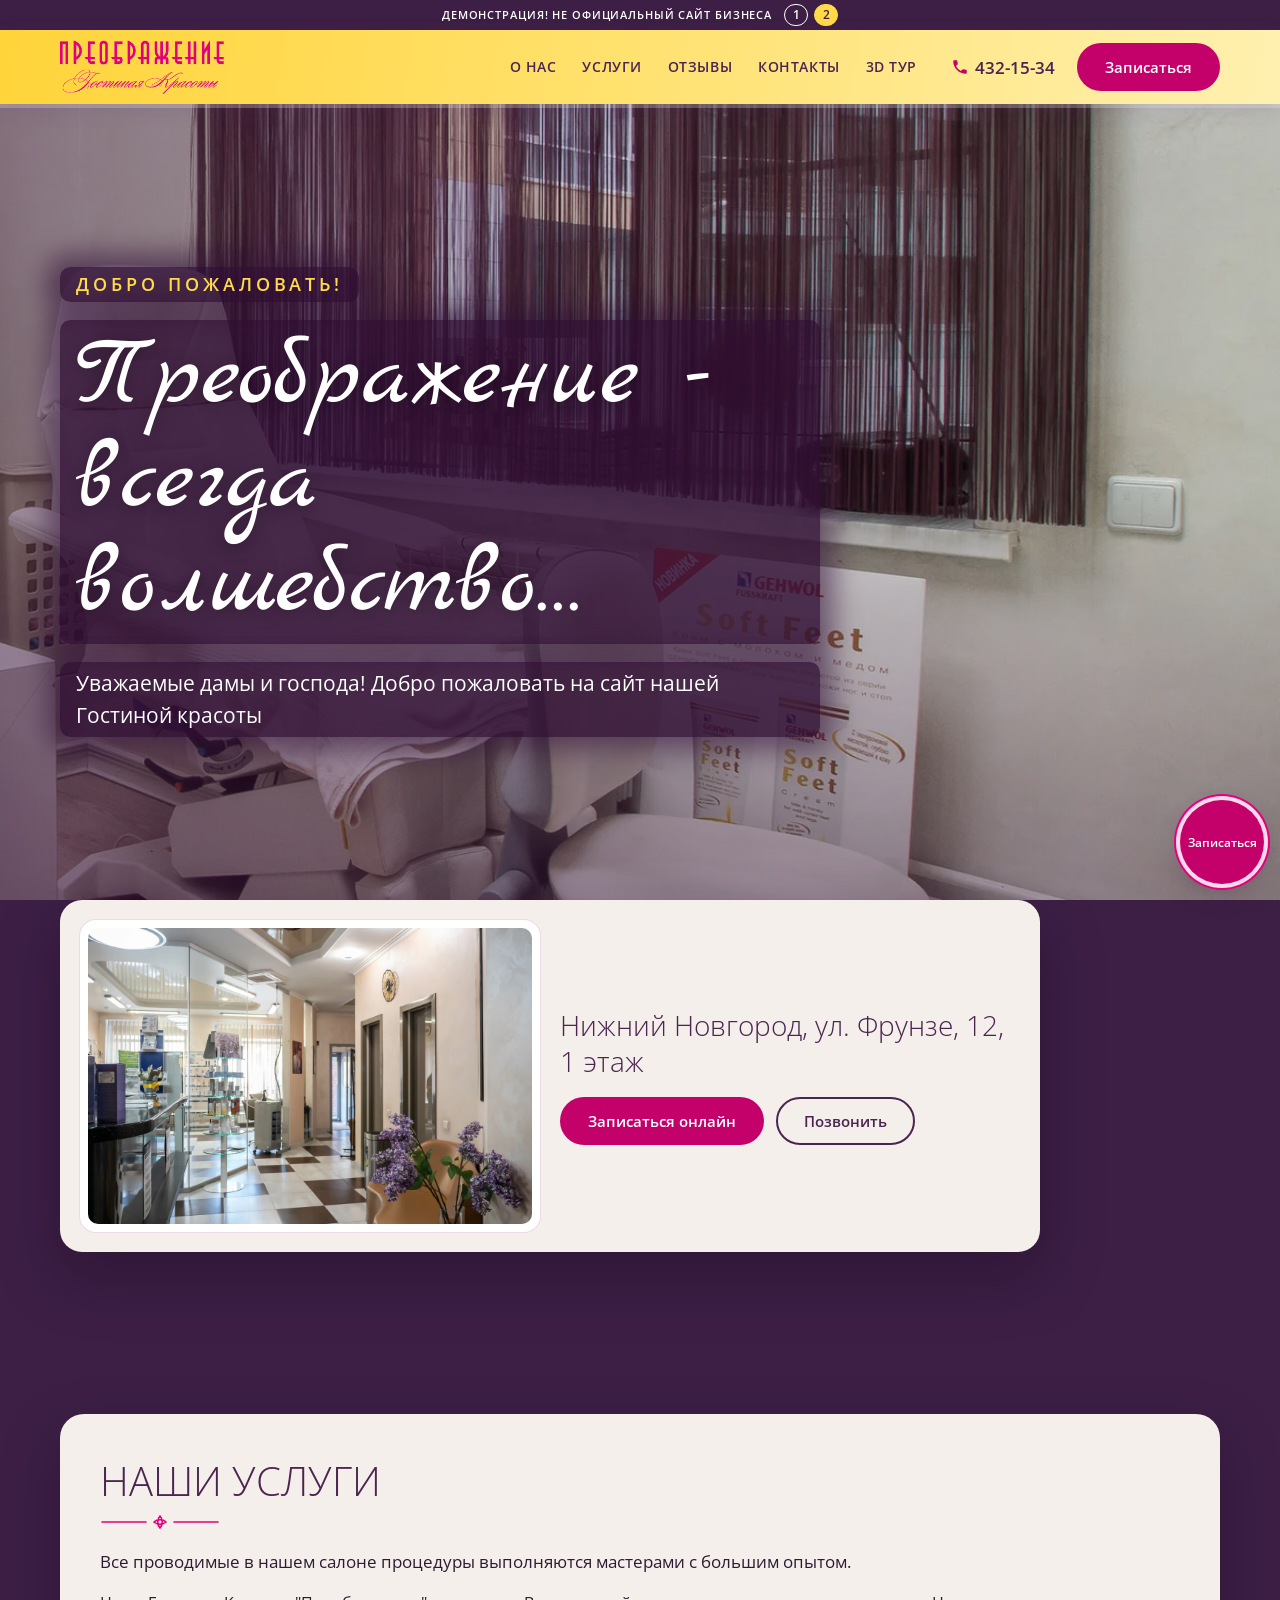
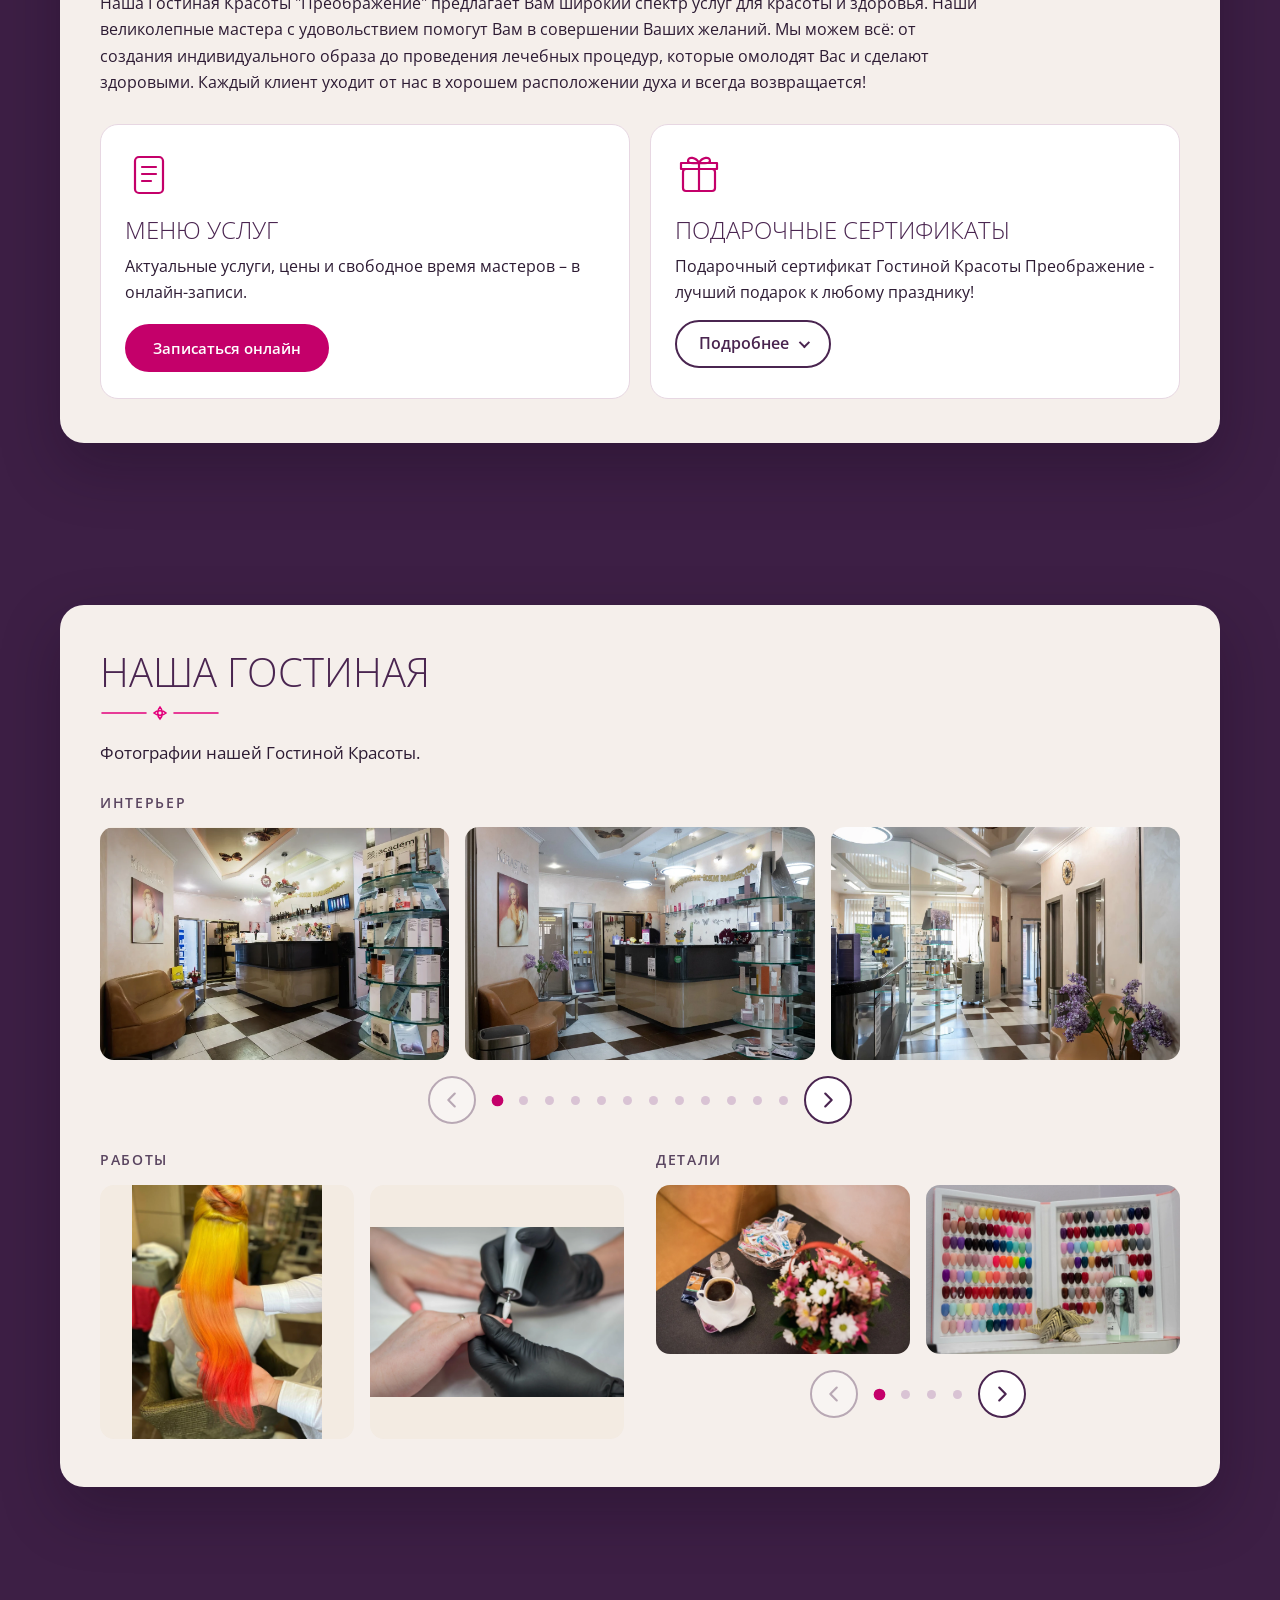
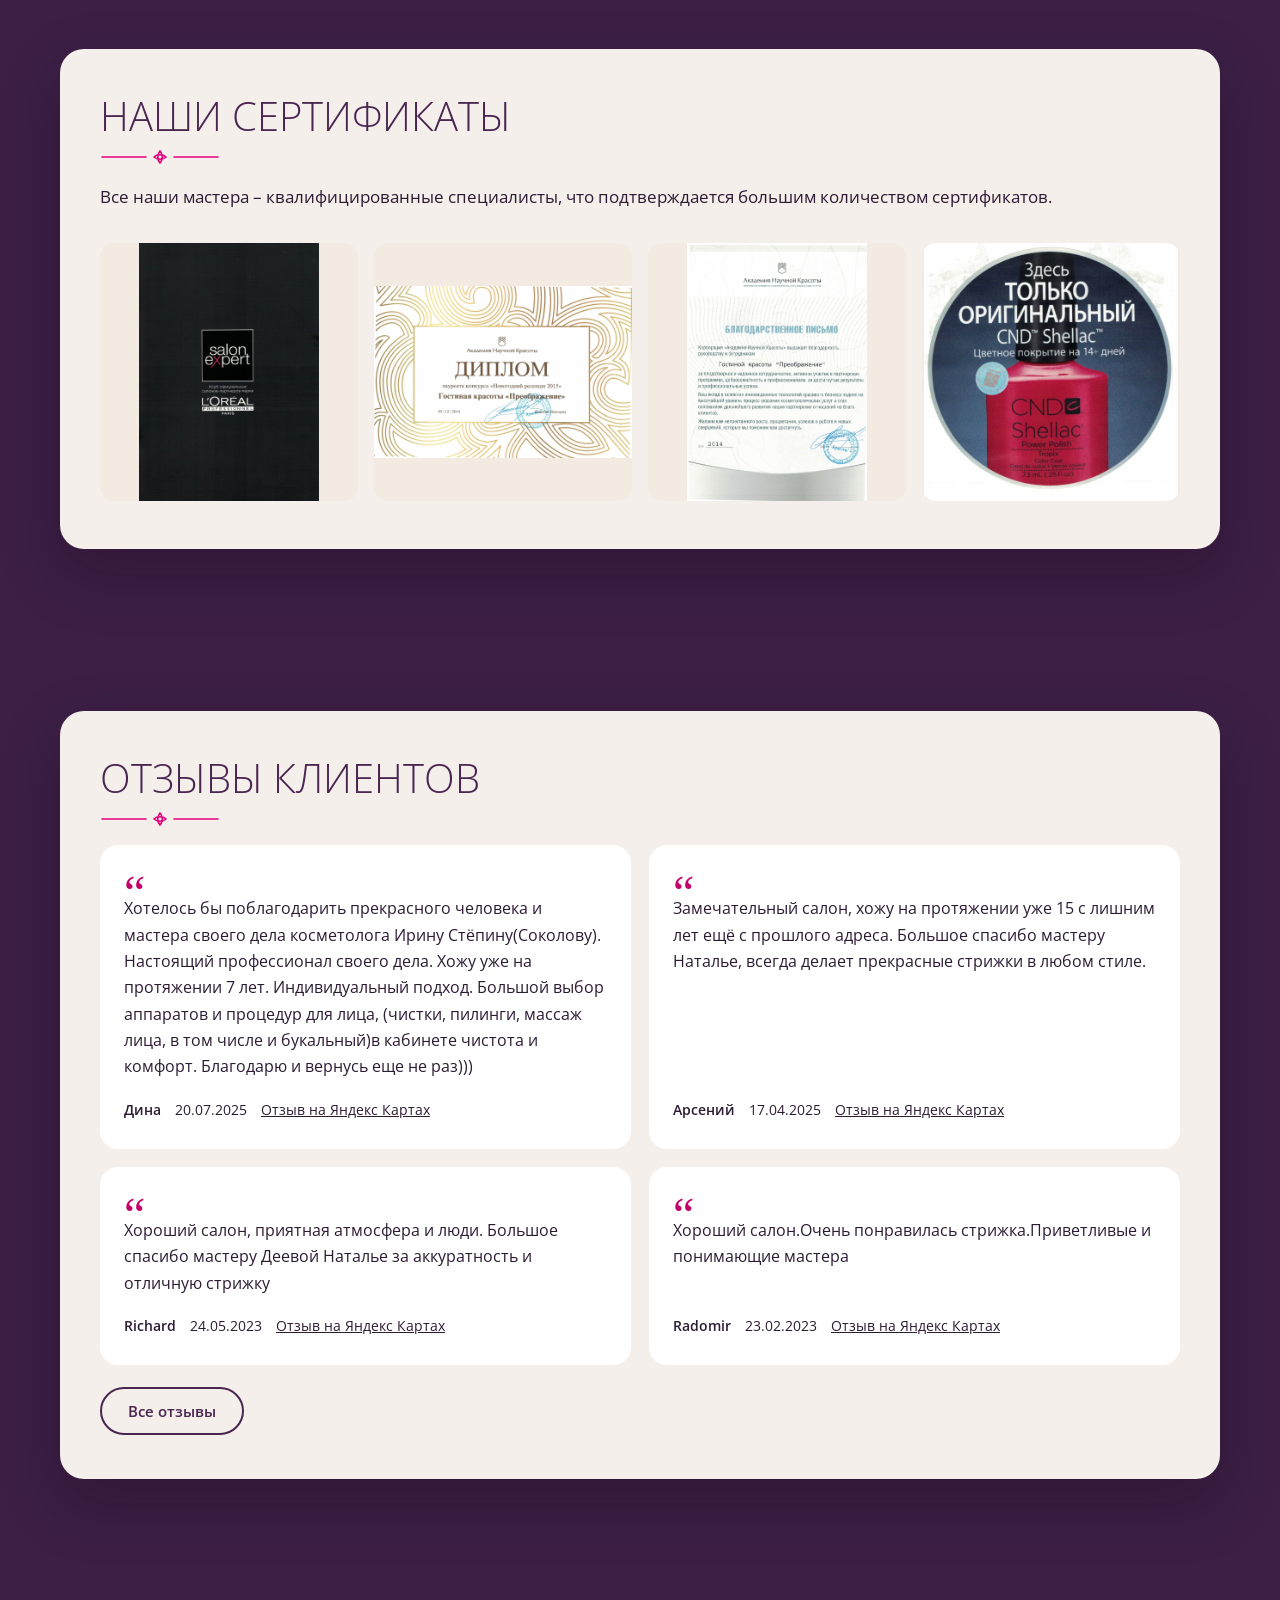
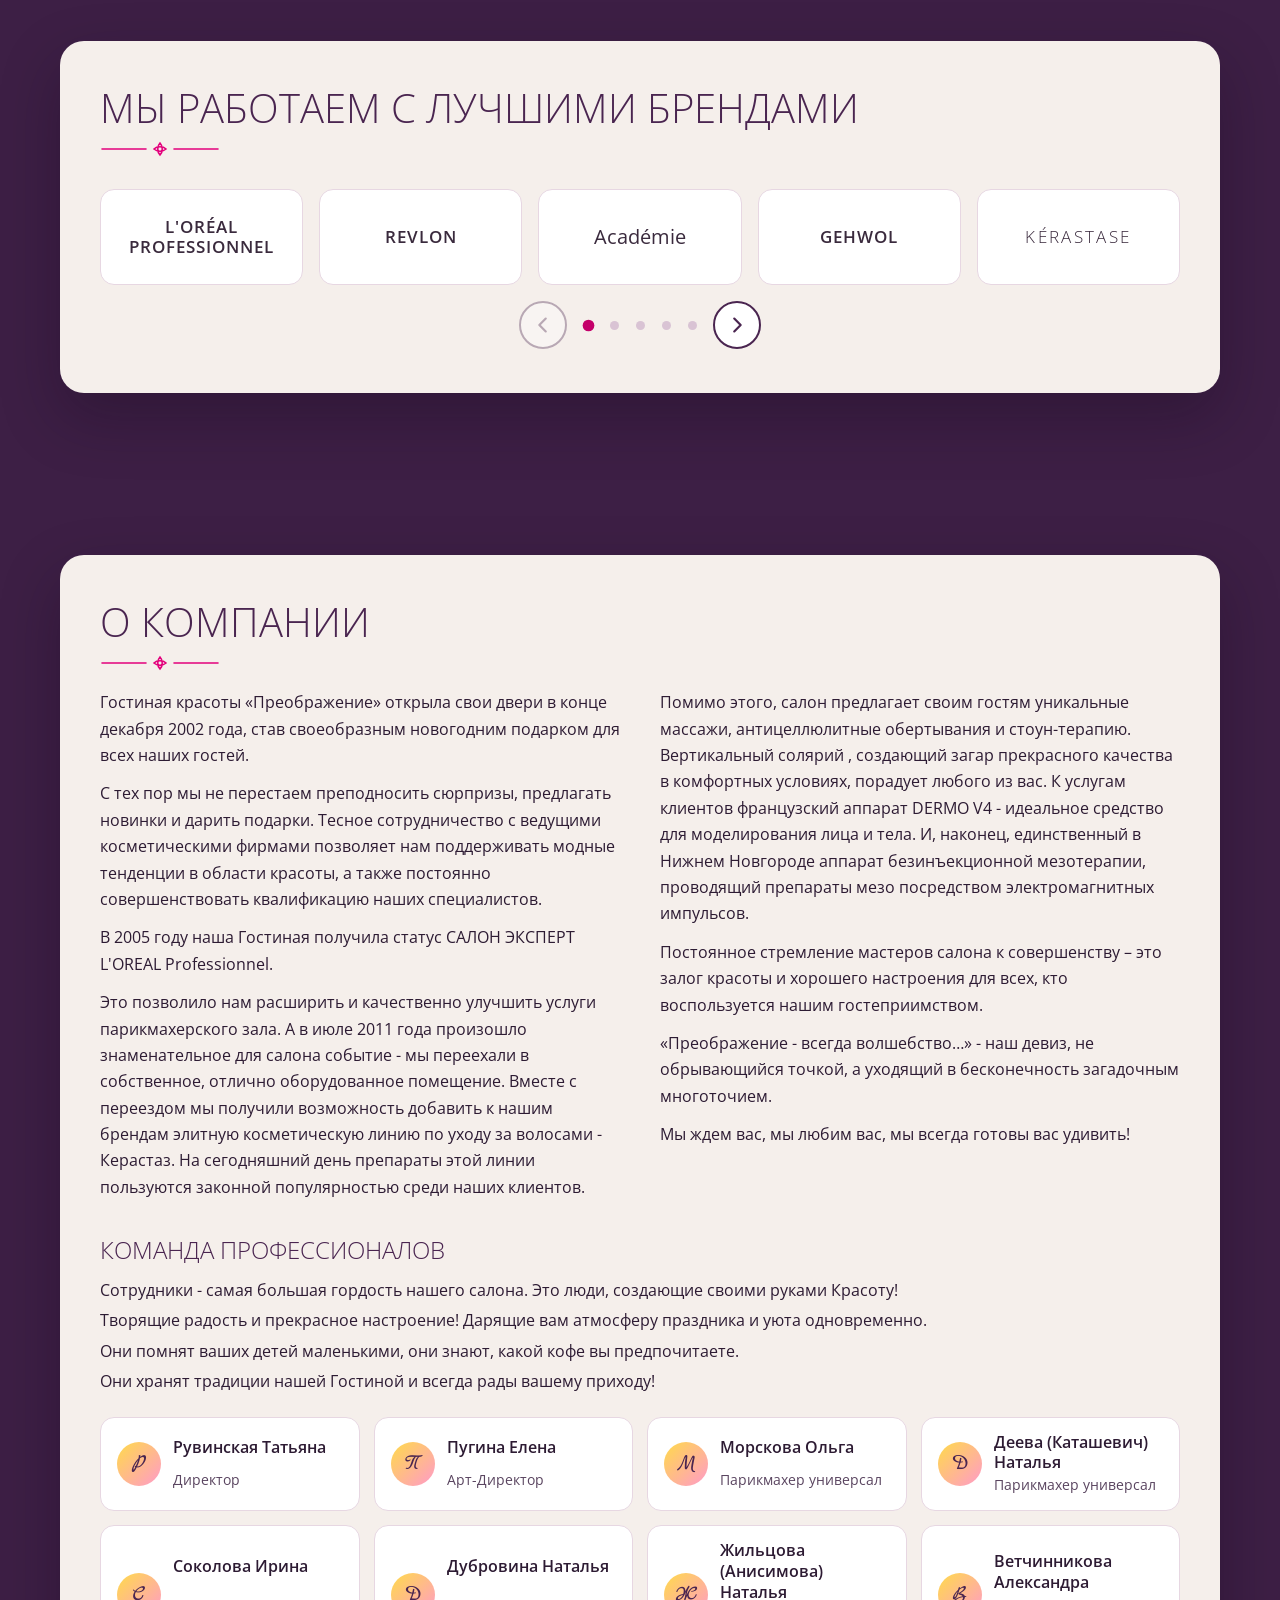
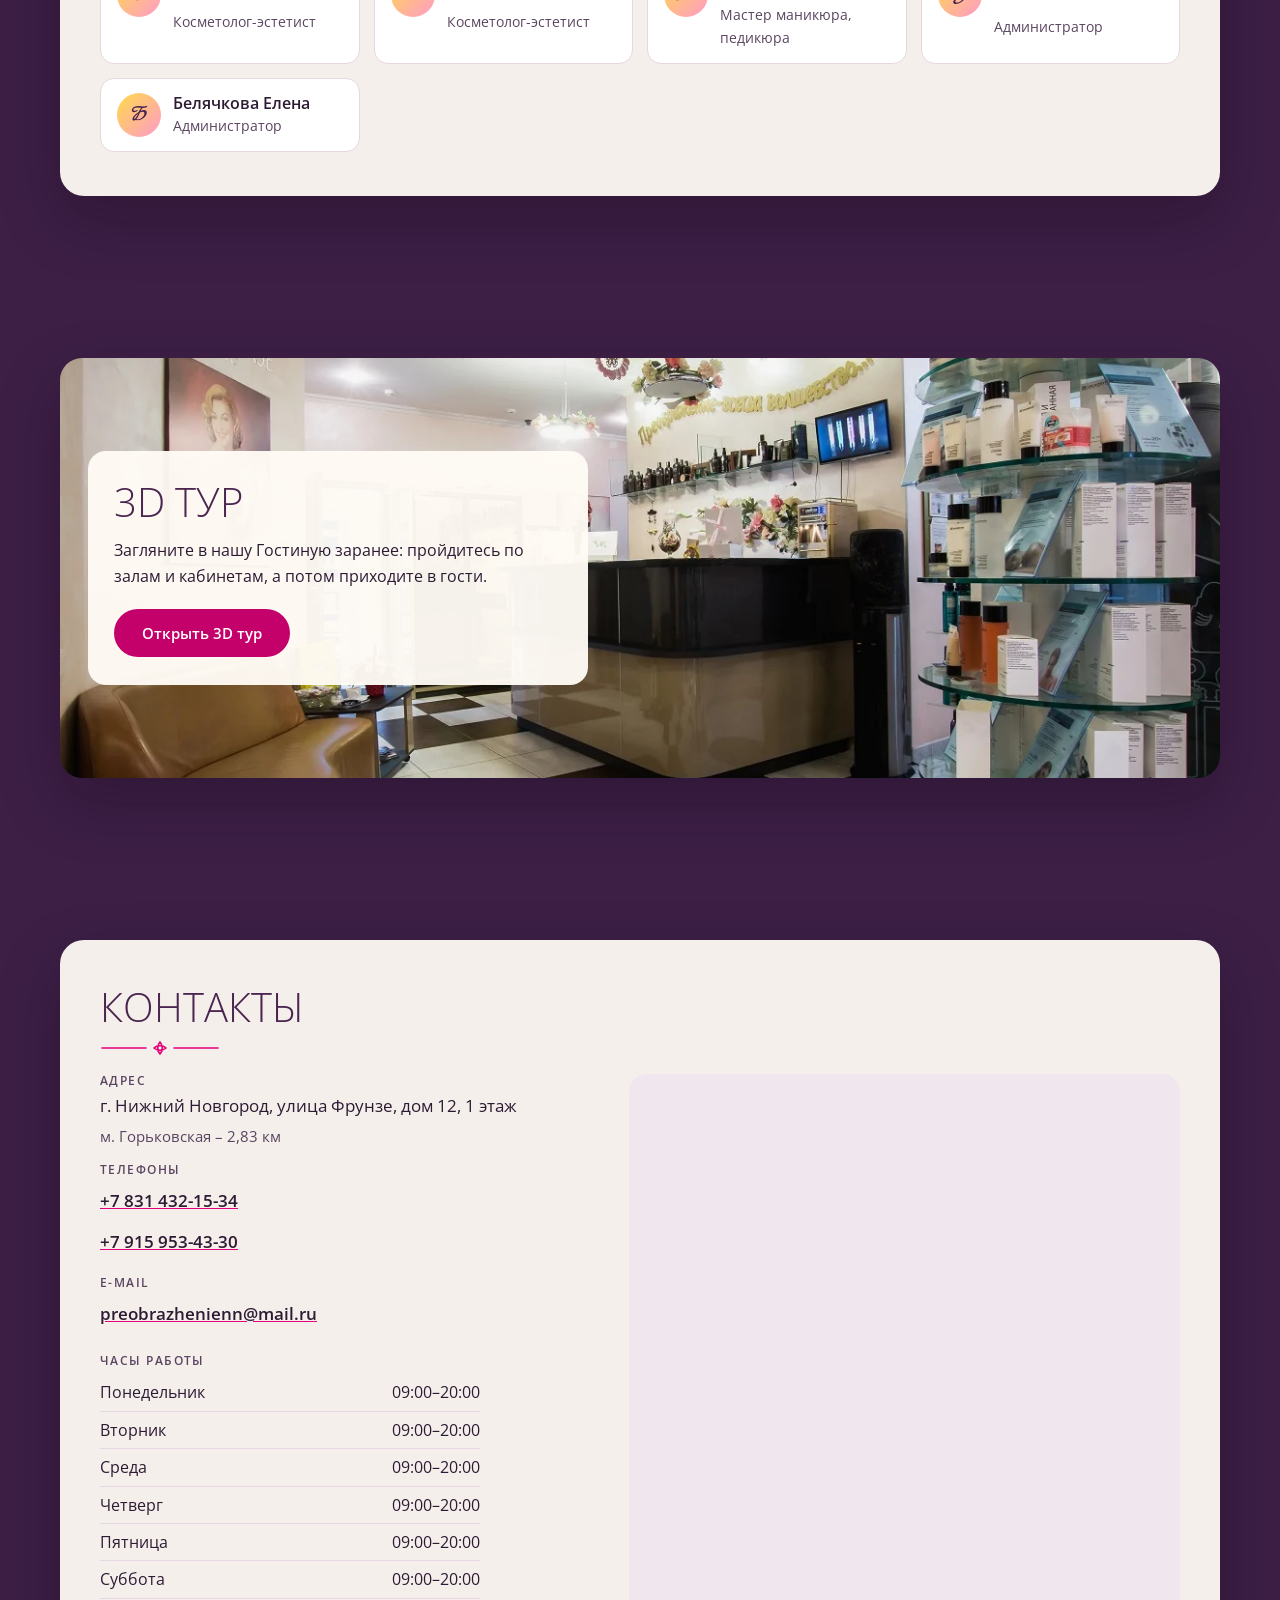
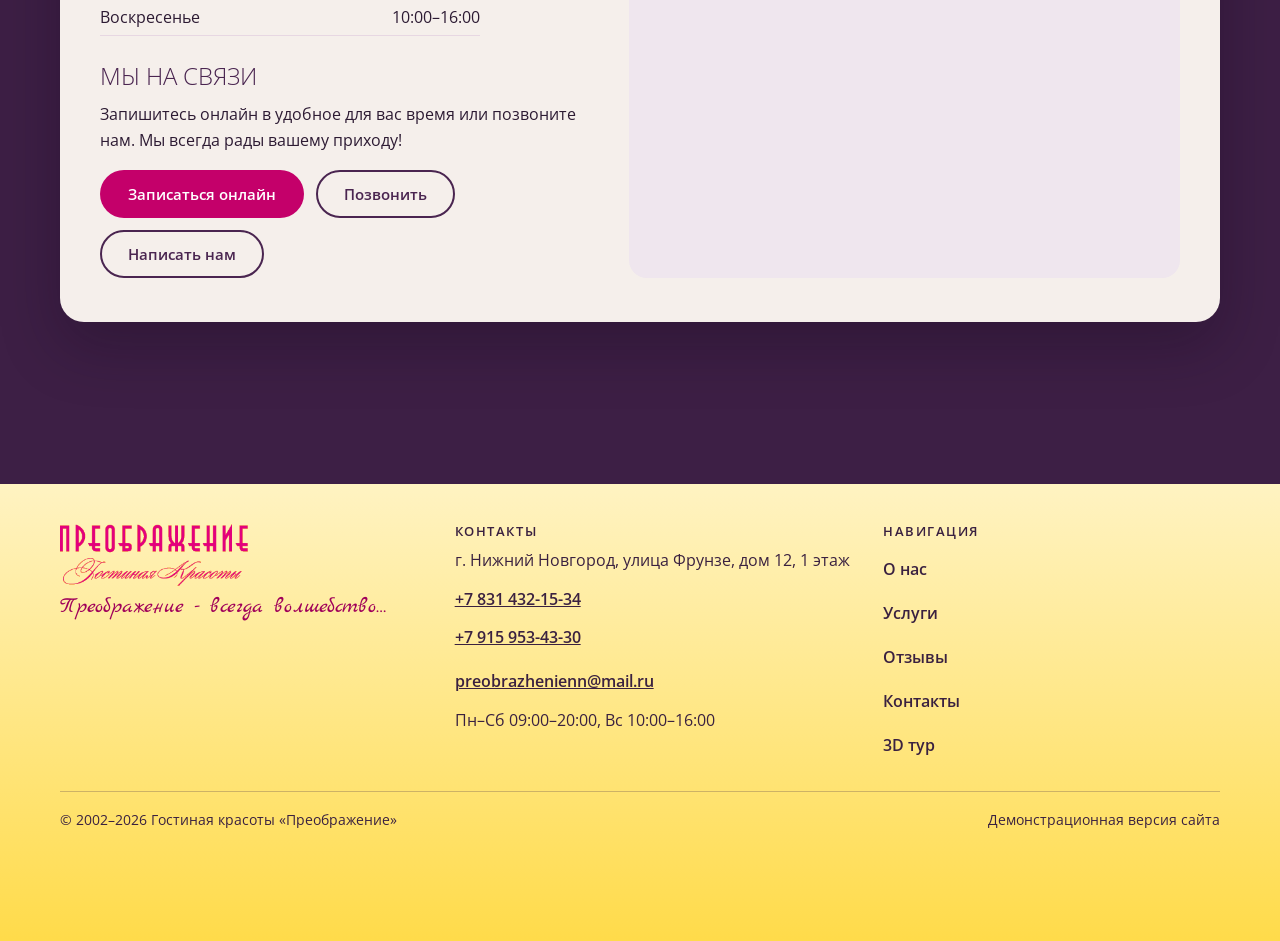
==== commit 45c743fd: "Demo site" ====
--- a/v2/index.html
+++ b/v2/index.html
@@ -5,7 +5,7 @@
 <meta name="viewport" content="width=device-width, initial-scale=1.0">
 <meta name="robots" content="noindex, nofollow">
 <title>Преображение · Гостиная красоты в Нижнем Новгороде, ул. Фрунзе, 12</title>
-<meta name="description" content="Преображение · Гостиная красоты в Нижнем Новгороде с 2002 года: парикмахерский зал, маникюр и педикюр, косметология. Ул. Фрунзе, 12. Онлайн-запись.">
+<meta name="description" content="Преображение · Гостиная красоты в Нижнем Новгороде с 2002 года: парикмахерский зал, маникюр и педикюр, косметология. Ул. Фрунзе, 12. Записаться онлайн.">
 <meta name="theme-color" content="#4a2550">
 <link rel="icon" sizes="any" href="../logos/favicon.ico">
 <link rel="icon" type="image/png" sizes="32x32" href="../logos/favicon-32x32.png">
@@ -148,7 +148,7 @@
   <nav class="foot__nav" aria-label="Навигация"><h2 class="foot__h">Навигация</h2><ul><li><a href="#o-nas">О нас</a></li><li><a href="#uslugi">Услуги</a></li><li><a href="#otzyvy">Отзывы</a></li><li><a href="#kontakty">Контакты</a></li><li><a href="#tur-3d">3D тур</a></li></ul></nav>
   <div class="foot__base"><p>© 2002–2026 Гостиная красоты «Преображение»</p><p>Демонстрационная версия сайта</p></div>
 </div></footer>
-<a class="fab" href="https://n68839.yclients.ru/" target="_blank" rel="noopener">Онлайн-запись</a>
+<a class="fab" href="https://n68839.yclients.ru/" target="_blank" rel="noopener">Записаться</a>
 <script src="../js/site.js"></script>
 <script src="../js/reel.js"></script>
 <script src="../js/melt.js"></script>
--- a/css/v2.css
+++ b/css/v2.css
@@ -165,7 +165,7 @@
 .foot__nav a:hover{text-decoration:underline}
 .foot__base{grid-column:1/-1;display:flex;flex-wrap:wrap;justify-content:space-between;gap:6px 20px;padding-top:16px;border-top:1px solid rgba(58,33,64,.25);font-size:.875rem}
 
-.fab{position:fixed;right:16px;bottom:16px;z-index:55;display:grid;place-items:center;width:84px;height:84px;padding:8px;border-radius:50%;background:#c4006a;color:#fff;box-shadow:0 0 0 4px rgba(255,255,255,.85),0 0 0 6px #e3007c,0 10px 24px rgba(61,31,69,.3);font:600 .75rem/1.25 'Open Sans',Arial,sans-serif;text-align:center;text-decoration:none}
+.fab{position:fixed;right:16px;bottom:16px;z-index:55;display:grid;place-items:center;width:84px;height:84px;padding:4px;border-radius:50%;background:#c4006a;color:#fff;box-shadow:0 0 0 4px rgba(255,255,255,.85),0 0 0 6px #e3007c,0 10px 24px rgba(61,31,69,.3);font:600 .75rem/1.25 'Open Sans',Arial,sans-serif;text-align:center;text-decoration:none}
 .fab:hover{background:#9e0056}
 @media (max-width:599px){.fab{width:68px;height:68px;font-size:.625rem;right:10px;bottom:10px}}
 
